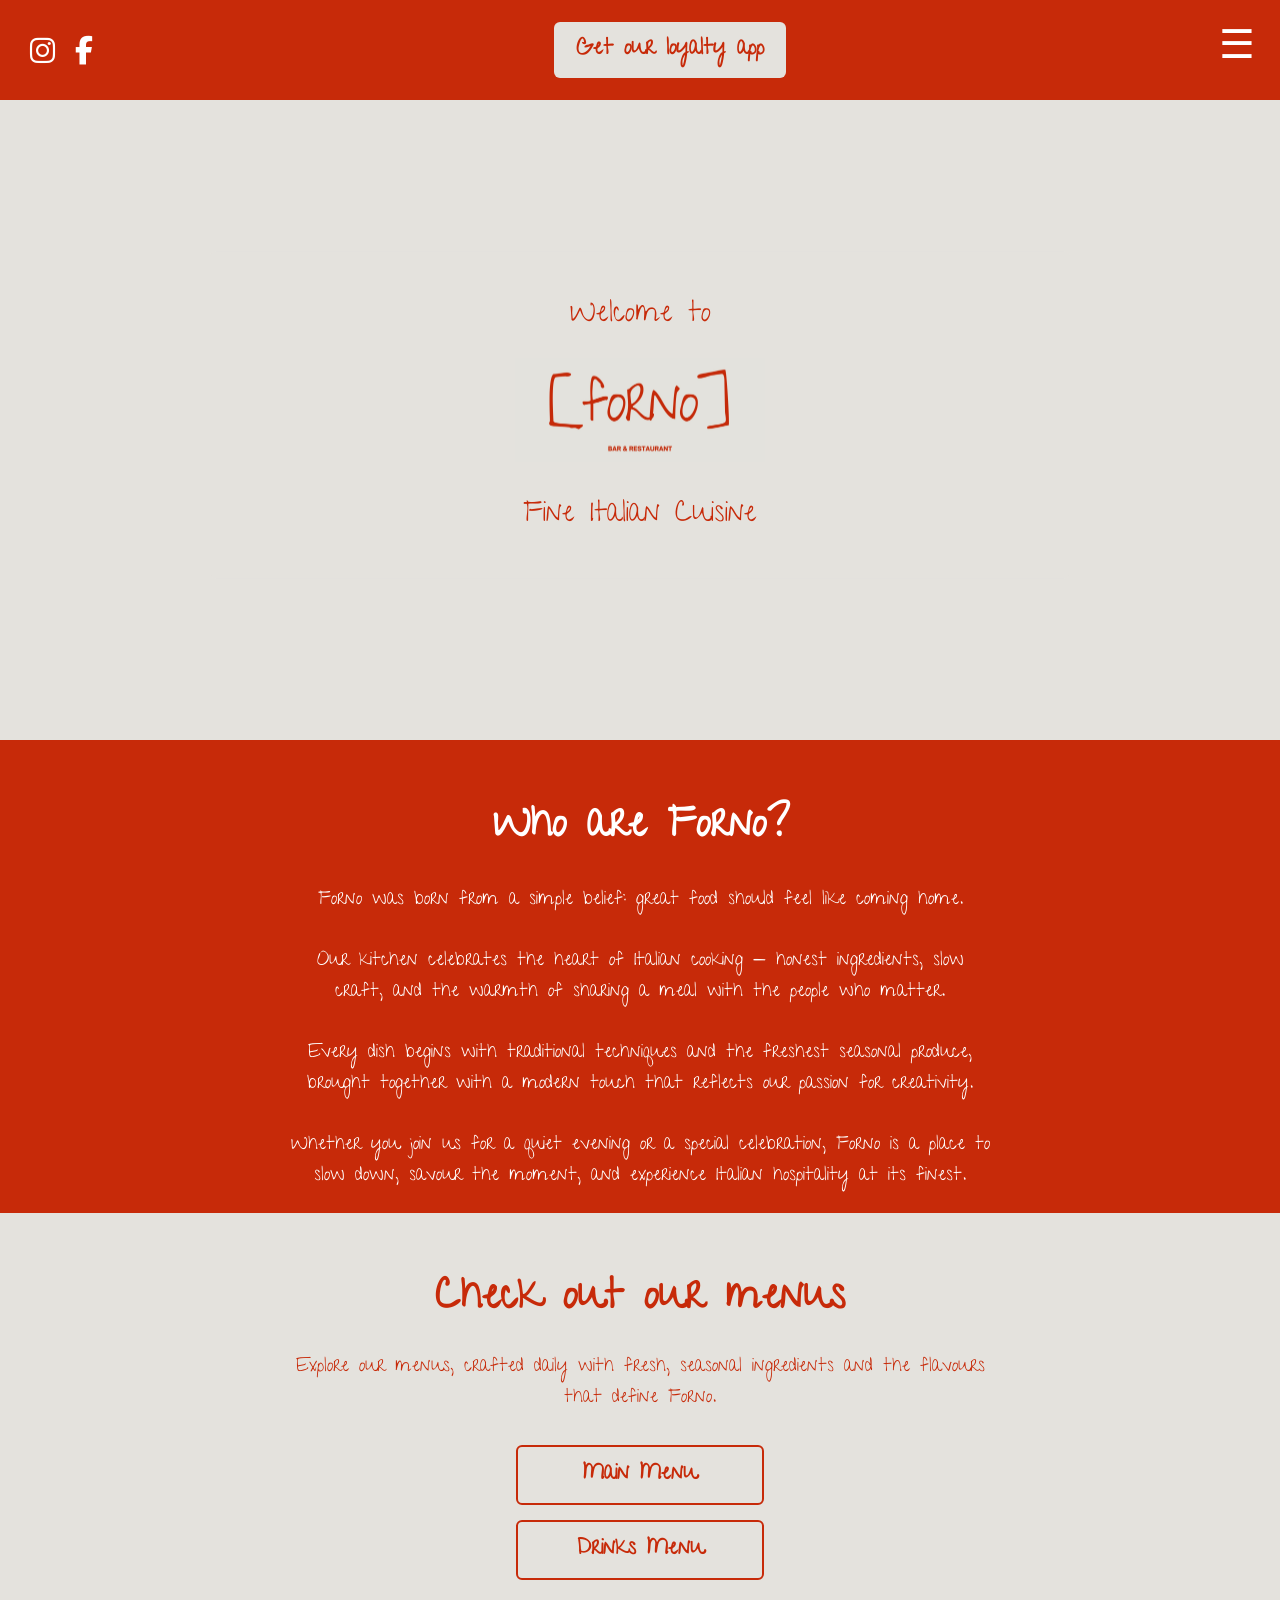
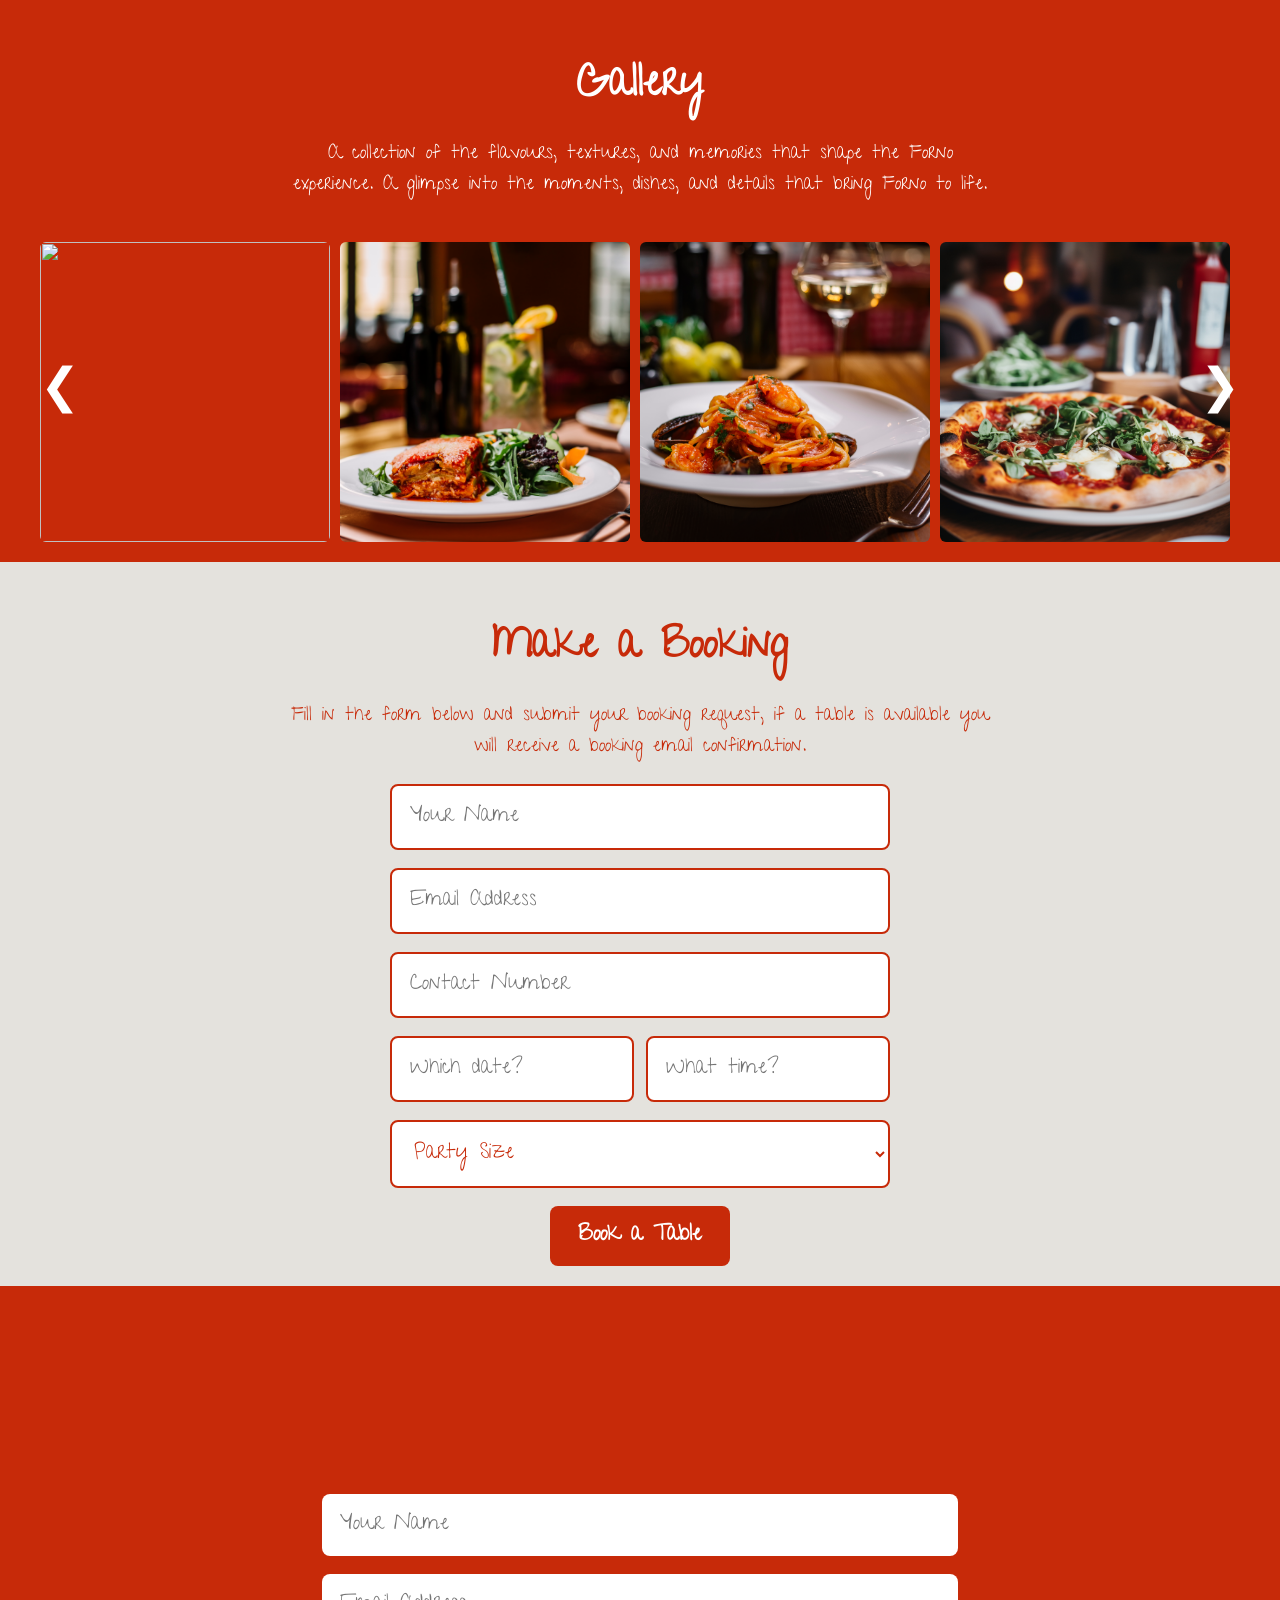
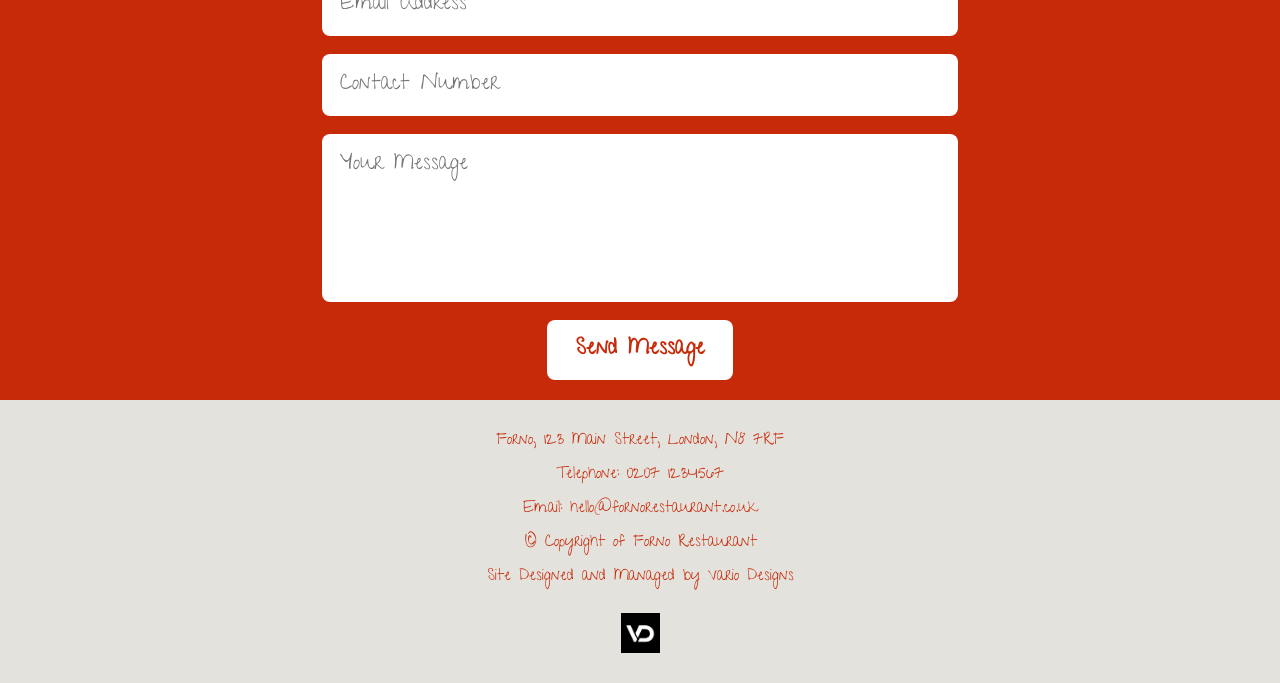
==== homepage.html @ ee43236f "updates" ====
<!DOCTYPE html>
<html lang="en">
<head>
    <meta charset="UTF-8">
    <meta name="viewport" content="width=device-width, initial-scale=1.0">
    <title>FORNO | Home</title>

    <!-- Font -->
    <link href="https://fonts.googleapis.com/css2?family=Give+You+Glory&display=swap" rel="stylesheet">

    <link rel="stylesheet" href="https://cdnjs.cloudflare.com/ajax/libs/font-awesome/6.5.0/css/all.min.css">

    <link rel="stylesheet" href="css/home.css?v=2">

    <!-- FAVICONS -->
<link rel="apple-touch-icon" sizes="180x180" href="images/favicons/apple-touch-icon.png">
<link rel="icon" type="image/png" sizes="32x32" href="images/favicons/favicon-32x32.png">
<link rel="icon" type="image/png" sizes="16x16" href="images/favicons/favicon-16x16.png">

<!-- ANDROID / PWA -->
<link rel="manifest" href="images/favicons/site.webmanifest">

<!-- SAFARI PINNED TAB -->
<link rel="mask-icon" href="images/favicons/safari-pinned-tab.svg" color="#c72a09">

<!-- WINDOWS TILE + THEME -->
<meta name="msapplication-TileColor" content="#c72a09">
<meta name="theme-color" content="#c72a09">

</head>
<body>

    <header class="navbar">

    <!-- LEFT: SOCIAL ICONS -->
    <div class="nav-social">
        <i class="fa-brands fa-instagram"></i>
        <i class="fa-brands fa-facebook-f"></i>
    </div>

    <!-- CENTER: LOYALTY BUTTON -->
    <div class="nav-center">
        <a href="loyalty.html" class="loyalty-btn">Get our loyalty app</a>
    </div>

    <!-- RIGHT: HAMBURGER -->
    <div class="hamburger">☰</div>

</header>


    <!-- Mobile Slide Menu -->
    <div class="mobile-menu">
        <a href="#">Home</a>
        <a href="#about">About Us</a>
        <a href="#menus">Menu</a>
        <a href="#gallery">Gallery</a>
        <a href="#booking">Reservations</a>
        <a href="#contact2">Contact Us</a>
    </div>

    <section class="hero-slideshow">
        <div class="hero-slide" style="background-image: url('images/hero1.jpg');"></div>
        <div class="hero-slide" style="background-image: url('images/hero2.jpg');"></div>
        <div class="hero-slide" style="background-image: url('images/hero3.jpg');"></div>

        <div class="hero-overlay-box">
            <p class="welcome-text">Welcome to</p>
            <img src="images/logo2.jpg" class="hero-logo" alt="FORNO Logo">
            <p class="cuisine-text">Fine Italian Cuisine</p>
        </div>
    </section>

    <section class="about-section" id="about">
    <h2>Who are Forno?</h2>
    <p>
        Forno was born from a simple belief: great food should feel like coming home.<br><br> Our kitchen celebrates the heart of Italian cooking — honest ingredients, slow craft, and the warmth of sharing a meal with the people who matter.<br><br> Every dish begins with traditional techniques and the freshest seasonal produce, brought together with a modern touch that reflects our passion for creativity.<br><br> Whether you join us for a quiet evening or a special celebration, Forno is a place to slow down, savour the moment, and experience Italian hospitality at its finest.
    </p>
</section>

    <section class="menu-section" id="menus">
    <h2>Check out our menus</h2>
    <p>
        Explore our menus, crafted daily with fresh, seasonal ingredients and the flavours that define Forno.
    </p>

    <div class="menu-buttons">
        <a href="#" class="menu-btn">Main Menu</a>
        <a href="#" class="menu-btn">Drinks Menu</a>
    </div>
</section>

    <section class="gallery-section" id="gallery">
    <h2>Gallery</h2>
    <p>
        A collection of the flavours, textures, and memories that shape the Forno experience.
        A glimpse into the moments, dishes, and details that bring Forno to life.
    </p>

    <div class="gallery-wrapper">
        <div class="gallery-arrow left">&#10094;</div>

        <div class="gallery-track">
            <img src="images/gallery1.jpg" alt="">
            <img src="images/gallery2.jpg" alt="">
            <img src="images/gallery3.jpg" alt="">
            <img src="images/gallery4.jpg" alt="">
            <img src="images/gallery5.jpg" alt="">
            <img src="images/gallery6.jpg" alt="">
        </div>

        <div class="gallery-arrow right">&#10095;</div>
    </div>
</section>

    <section class="booking-section" id="booking">
    <h2>Make a Booking</h2>
    <p>
        Fill in the form below and submit your booking request, if a table is available you will receive a booking email confirmation.
    </p>

    <div class="booking-form">
    <input type="text" placeholder="Your Name" required>
    <input type="email" placeholder="Email Address" required>
    <input type="tel" placeholder="Contact Number" required>

    <div class="booking-row">
        <input type="text" placeholder="Which date?">
        <input type="text" placeholder="What time?">

    </div>

    <select required>
        <option value="" disabled selected>Party Size</option>
        <option>1 person</option>
        <option>2 people</option>
        <option>3 people</option>
        <option>4 people</option>
        <option>5 people</option>
        <option>6 people</option>
    </select>

    <button class="booking-btn">Book a Table</button>
</div>

</section>

<section class="contact2-section" id="contact2">
    <h2>Contact Us</h2>
    <p>Need to get in touch with us? Drop us a message using the form below and we will get back to you as soon as possible.</p>

    <form class="contact2-form">
        <input type="text" placeholder="Your Name" required>
        <input type="email" placeholder="Email Address" required>
        <input type="text" placeholder="Contact Number" required>
        <textarea placeholder="Your Message" required></textarea>

        <button type="submit" class="contact2-btn">Send Message</button>
    </form>
</section>

<footer class="forno-footer">
    <p>Forno, 123 Main Street, London, N8 7RF</p>
    <p>Telephone: 0207 1234567</p>
    <p>Email: hello@fornorestaurant.co.uk</p>

    <p>© Copyright of Forno Restaurant</p>

    <p>Site Designed and Managed by Vario Designs</p>

    <a href="https://www.variodesigns.co.uk" target="_blank" rel="noopener">
    <img src="images/variologo.png" alt="Vario Designs Logo" class="vario-footer-logo">
</a>

</footer>


    <script src="js/home.js"></script>

<script>
    const track = document.querySelector('.gallery-track');
    const leftArrow = document.querySelector('.gallery-arrow.left');
    const rightArrow = document.querySelector('.gallery-arrow.right');

    let scrollAmount = 0;

    // Amount to scroll each click (adjust if needed)
    const scrollStep = 300;

    rightArrow.addEventListener('click', () => {
        track.scrollBy({
            left: scrollStep,
            behavior: 'smooth'
        });
    });

    leftArrow.addEventListener('click', () => {
        track.scrollBy({
            left: -scrollStep,
            behavior: 'smooth'
        });
    });
</script>

<script>
document.addEventListener("DOMContentLoaded", () => {

    function handleScroll() {
        const triggerPoint = window.innerHeight * 0.85;

        const menuHeader = document.querySelector(".menu-section h2");
        const menuParagraph = document.querySelector(".menu-section p");

        const contactHeader = document.querySelector(".contact2-section h2");
        const contactParagraph = document.querySelector(".contact2-section p");

        const targets = [
            menuHeader,
            menuParagraph,
            contactHeader,
            contactParagraph
        ];

        targets.forEach((el) => {
            if (el && !el.classList.contains("visible")) {
                const rect = el.getBoundingClientRect();
                if (rect.top < triggerPoint) {
                    el.classList.add("visible");
                }
            }
        });
    }

    handleScroll();
    window.addEventListener("scroll", handleScroll);
});
</script>


</body>
</html>
---- css/home.css ----
/* GLOBAL */
body {
    margin: 0;
    background: #e4e2dd;
    font-family: 'Give You Glory', cursive;
}

html {
    scroll-behavior: smooth;
}

/* ANIMATION KEYFRAMES */
@keyframes slideInLeft {
    0% { opacity: 0; transform: translateX(-60px); }
    100% { opacity: 1; transform: translateX(0); }
}

@keyframes slideInRight {
    0% { opacity: 0; transform: translateX(60px); }
    100% { opacity: 1; transform: translateX(0); }
}

/* NAVBAR */
.navbar {
    width: 100%;
    height: 100px;
    background: #c72a09;
    display: grid;
    grid-template-columns: 1fr auto 1fr;
    align-items: center;
    padding: 0 30px;
    position: fixed;
    top: 0;
    z-index: 3000;
}

/* SOCIAL ICONS (LEFT) */
.nav-social {
    display: flex;
    gap: 20px;
    font-size: 1.8rem;
    color: white;
    justify-self: start;
}

/* CENTER BUTTON */
.nav-center { justify-self: center; }

.loyalty-btn {
    background: #e4e2dd;
    color: #c72a09;
    padding: 10px 22px;
    border-radius: 6px;
    font-size: 1.4rem;
    text-decoration: none;
    font-weight: bold;
}

/* HAMBURGER (RIGHT) */
.hamburger {
    font-size: 2.5rem;
    color: white;
    cursor: pointer;
    display: block;
    position: absolute;
    right: 85px;
    top: 50%;
    transform: translateY(-50%);
    z-index: 9999;
}

/* MOBILE NAV FIXES */
@media (max-width: 1100px) {
    .navbar {
        height: 70px;
        padding: 0 20px;
        grid-template-columns: 1fr auto 1fr;
    }
    .nav-social i { font-size: 1.5rem; }
    .loyalty-btn { font-size: 1.2rem; padding: 8px 18px; }
    .hamburger { right: 65px; font-size: 2.2rem; }
}

/* MOBILE MENU PANEL */
.mobile-menu {
    position: fixed;
    top: 70px;
    right: -260px;
    width: 260px;
    height: calc(100vh - 70px);
    background: #c72a09;
    display: flex;
    flex-direction: column;
    align-items: center;
    padding-top: 40px;
    gap: 25px;
    transition: right 0.4s ease;
    z-index: 4000;
}

.mobile-menu a {
    color: white;
    font-size: 2rem;
    text-decoration: none;
}

/* HERO SLIDESHOW */
.hero-slideshow {
    width: 100%;
    height: 650px;
    position: relative;
    overflow: hidden;
    margin-top: 90px;
    z-index: 0;
}

.hero-slide {
    position: absolute;
    top: 0;
    left: 0;
    width: 100%;
    height: 100%;
    background-size: cover;
    background-position: center;
    opacity: 0;
    transition: opacity 1s ease-in-out;
}

.hero-slide.active { opacity: 1; }

/* OVERLAY BOX */
.hero-overlay-box {
    position: absolute;
    top: 50%;
    left: 50%;
    transform: translate(-50%, -50%);
    background: #e4e2dd;
    padding: 30px 80px;
    text-align: center;
    border-radius: 6px;
    width: 700px;
    height: auto;
    z-index: 1;
}

/* MOBILE OVERLAY FIXES */
@media (max-width: 1100px) {
    .hero-overlay-box {
        width: 70%;
        max-width: 330px;
        padding: 18px 22px;
        top: 38%;
        transform: translate(-50%, -38%);
    }
    .hero-slideshow { height: 600px; margin-top: 70px; }
    .welcome-text, .cuisine-text { font-size: 1.2rem; }
    .hero-logo { width: 150px; }
}

/* TEXT STYLING */
.welcome-text,
.cuisine-text {
    font-family: 'Give You Glory', cursive;
    color: #c72a09;
    font-size: 1.8rem;
    margin: 10px 0;
}

/* LOGO INSIDE BOX */
.hero-logo {
    width: 250px;
    margin: 10px 0;
}

/* ABOUT SECTION */
.about-section {
    background: #c72a09;
    color: white;
    text-align: center;
    padding: 20px 20px;
}

.about-section h2 {
    font-size: 2.6rem;
    margin-bottom: 25px;
    font-family: 'Give You Glory', cursive;
}

.about-section p {
    max-width: 700px;
    margin: 0 auto;
    font-size: 1.2rem;
    line-height: 1.6;
    font-family: 'Give You Glory', cursive;
}

/* MENU SECTION */
.menu-section {
    background: #e4e2dd;
    color: #c72a09;
    text-align: center;
    padding: 20px 20px;
}

.menu-section h2 {
    font-size: 2.6rem;
    margin-bottom: 20px;
    font-family: 'Give You Glory', cursive;
    opacity: 0;
    transform: translateX(60px);
}

.menu-section p {
    max-width: 700px;
    margin: 0 auto 30px auto;
    font-size: 1.2rem;
    line-height: 1.6;
    font-family: 'Give You Glory', cursive;
    opacity: 0;
    transform: translateX(-60px);
}

/* MENU ANIMATION */
.menu-section h2.visible {
    animation: slideInRight 0.9s ease forwards;
}

.menu-section p.visible {
    animation: slideInLeft 0.9s ease forwards;
    animation-delay: 0.2s;
}

/* BUTTONS */
.menu-buttons {
    display: flex;
    flex-direction: column;
    gap: 15px;
    align-items: center;
}

.menu-btn {
    background: #e4e2dd;
    color: #c72a09;
    padding: 10px 22px;
    border-radius: 6px;
    font-size: 1.4rem;
    text-decoration: none;
    font-weight: bold;
    border: 2px solid #c72a09;
    width: 200px;
    text-align: center;
}

/* GALLERY SECTION */
.gallery-section {
    background: #c72a09;
    color: white;
    text-align: center;
    padding: 20px 20px;
}

.gallery-section h2 {
    font-size: 2.6rem;
    margin-bottom: 20px;
    font-family: 'Give You Glory', cursive;
}

.gallery-section p {
    max-width: 700px;
    margin: 0 auto 40px auto;
    font-size: 1.2rem;
    line-height: 1.6;
    font-family: 'Give You Glory', cursive;
}

/* GALLERY SLIDER */
.gallery-wrapper {
    position: relative;
    width: 100%;
    max-width: 1200px;
    margin: 0 auto;
    overflow: hidden;
}

.gallery-track {
    display: grid;
    grid-auto-flow: column;
    grid-auto-columns: calc(25% - 10px);
    gap: 10px;
    overflow-x: auto;
    scroll-behavior: smooth;
    scrollbar-width: none;
}

.gallery-track::-webkit-scrollbar { display: none; }

.gallery-track img {
    width: 100%;
    height: 300px;
    object-fit: cover;
    border-radius: 6px;
}

/* ARROWS */
.gallery-arrow {
    position: absolute;
    top: 50%;
    transform: translateY(-50%);
    font-size: 3rem;
    color: white;
    cursor: pointer;
    padding: 10px;
    user-select: none;
    z-index: 10;
}

.gallery-arrow.left { left: -10px; }
.gallery-arrow.right { right: -10px; }

/* MOBILE VERSION */
@media (max-width: 900px) {
    .gallery-track { grid-auto-columns: calc(50% - 10px); }
    .gallery-track img { height: 150px; }
    .gallery-arrow { font-size: 2.4rem; }
}

/* BOOKING SECTION */
.booking-section {
    background: #e4e2dd;
    color: #c72a09;
    text-align: center;
    padding: 20px 20px;
}

.booking-section h2 {
    font-size: 2.6rem;
    margin-bottom: 20px;
    font-family: 'Give You Glory', cursive;
}

.booking-section p {
    max-width: 700px;
    margin: 0 auto 20px auto;
    font-size: 1.2rem;
    line-height: 1.6;
    font-family: 'Give You Glory', cursive;
}

.booking-widget-placeholder {
    width: 100%;
    max-width: 600px;
    margin: 20px auto;
    padding: 40px 20px;
    border: 2px dotted #c72a09;
    border-radius: 10px;
    font-family: 'Give You Glory', cursive;
    font-size: 1.4rem;
    opacity: 0.8;
}

/* BOOKING MOBILE FIX */
@media (max-width: 480px) {
    .booking-widget-placeholder {
        width: 90%;
        padding: 30px 15px;
    }
}

/* PREMIUM BOOKING FORM */
.booking-form {
    display: flex;
    flex-direction: column;
    gap: 18px;
    width: 100%;
    max-width: 500px;
    margin: 0 auto;
    align-items: center;
}

.booking-form input,
.booking-form select {
    width: 100%;
    padding: 14px 18px;
    border-radius: 8px;
    border: 2px solid #c72a09;
    background: #ffffff;
    font-family: 'Give You Glory', cursive;
    font-size: 1.3rem;
    outline: none;
    color: #c72a09;
    box-sizing: border-box; /* IMPORTANT: ensures perfect alignment */
}

/* DATE + TIME ROW */
.booking-row {
    display: flex;
    gap: 12px;
    width: 100%;
}

.booking-row input {
    flex: 1;
    width: 100%; /* ensures identical width to other inputs */
    box-sizing: border-box;
}

/* MOBILE FIXES */
@media (max-width: 480px) {

    .booking-row {
        flex-direction: column;
        gap: 18px;
        width: 100%;
    }

    .booking-form {
        max-width: 90%;
    }
}

/* BUTTON */
.booking-btn {
    background: #c72a09;
    color: #ffffff;
    font-family: 'Give You Glory', cursive;
    font-size: 1.4rem;
    font-weight: bold;
    padding: 12px 28px;
    border-radius: 8px;
    border: none;
    cursor: pointer;
    transition: 0.3s ease;
}

.booking-btn:hover {
    background: #a62206;
    transform: translateY(-2px);
}

/* MOBILE FIX */
@media (max-width: 480px) {
    .booking-form {
        max-width: 90%;
    }

    .booking-row {
        flex-direction: column;
    }
}


/* CONTACT SECTION */
.contact2-section {
    background: #c72a09;
    color: white;
    text-align: center;
    padding: 20px 20px;
}

.contact2-section h2 {
    font-size: 2.6rem;
    margin-bottom: 20px;
    font-family: 'Give You Glory', cursive;
    opacity: 0;
    transform: translateX(60px);
}

.contact2-section p {
    max-width: 700px;
    margin: 0 auto 30px auto;
    font-size: 1.2rem;
    line-height: 1.0;
    font-family: 'Give You Glory', cursive;
    opacity: 0;
    transform: translateX(-60px);
}

/* CONTACT ANIMATION */
.contact2-section h2.visible {
    animation: slideInRight 0.9s ease forwards;
}

.contact2-section p.visible {
    animation: slideInLeft 0.9s ease forwards;
    animation-delay: 0.2s;
}

/* CONTACT FORM */
.contact2-form {
    display: flex;
    flex-direction: column;
    gap: 18px;
    width: 100%;
    max-width: 600px;
    margin: 0 auto;
    align-items: center;
}

.contact2-form input,
.contact2-form textarea {
    width: 100%;
    padding: 14px 18px;
    border-radius: 8px;
    border: none;
    font-family: 'Give You Glory', cursive;
    font-size: 1.3rem;
    outline: none;
}

.contact2-form textarea {
    height: 140px;
    resize: none;
}

/* CONTACT MOBILE FIX */
@media (max-width: 480px) {
    .contact2-form {
        max-width: 90%;
    }
    .contact2-form input,
    .contact2-form textarea {
        width: 95%;
    }
}

/* SEND MESSAGE BUTTON */
.contact2-btn {
    background: #ffffff;
    color: #c72a09;
    font-family: 'Give You Glory', cursive;
    font-size: 1.4rem;
    font-weight: bold;
    padding: 12px 28px;
    border-radius: 8px;
    text-decoration: none;
    display: inline-block;
    transition: 0.3s ease;
    border: none;
    cursor: pointer;
    text-align: center;
}

.contact2-btn:hover {
    background: #f5f5f5;
    transform: translateY(-2px);
}

/* FOOTER SECTION */
.forno-footer {
    background: #e4e2dd;
    color: #c72a09;
    text-align: center;
    padding: 20px 20px;
    font-family: 'Give You Glory', cursive;
}

.forno-footer p {
    margin: 8px 0;
    font-size: 1.0rem;
}

.vario-footer-logo {
    height: 40px;
    width: auto;
    margin-top: 15px;
}
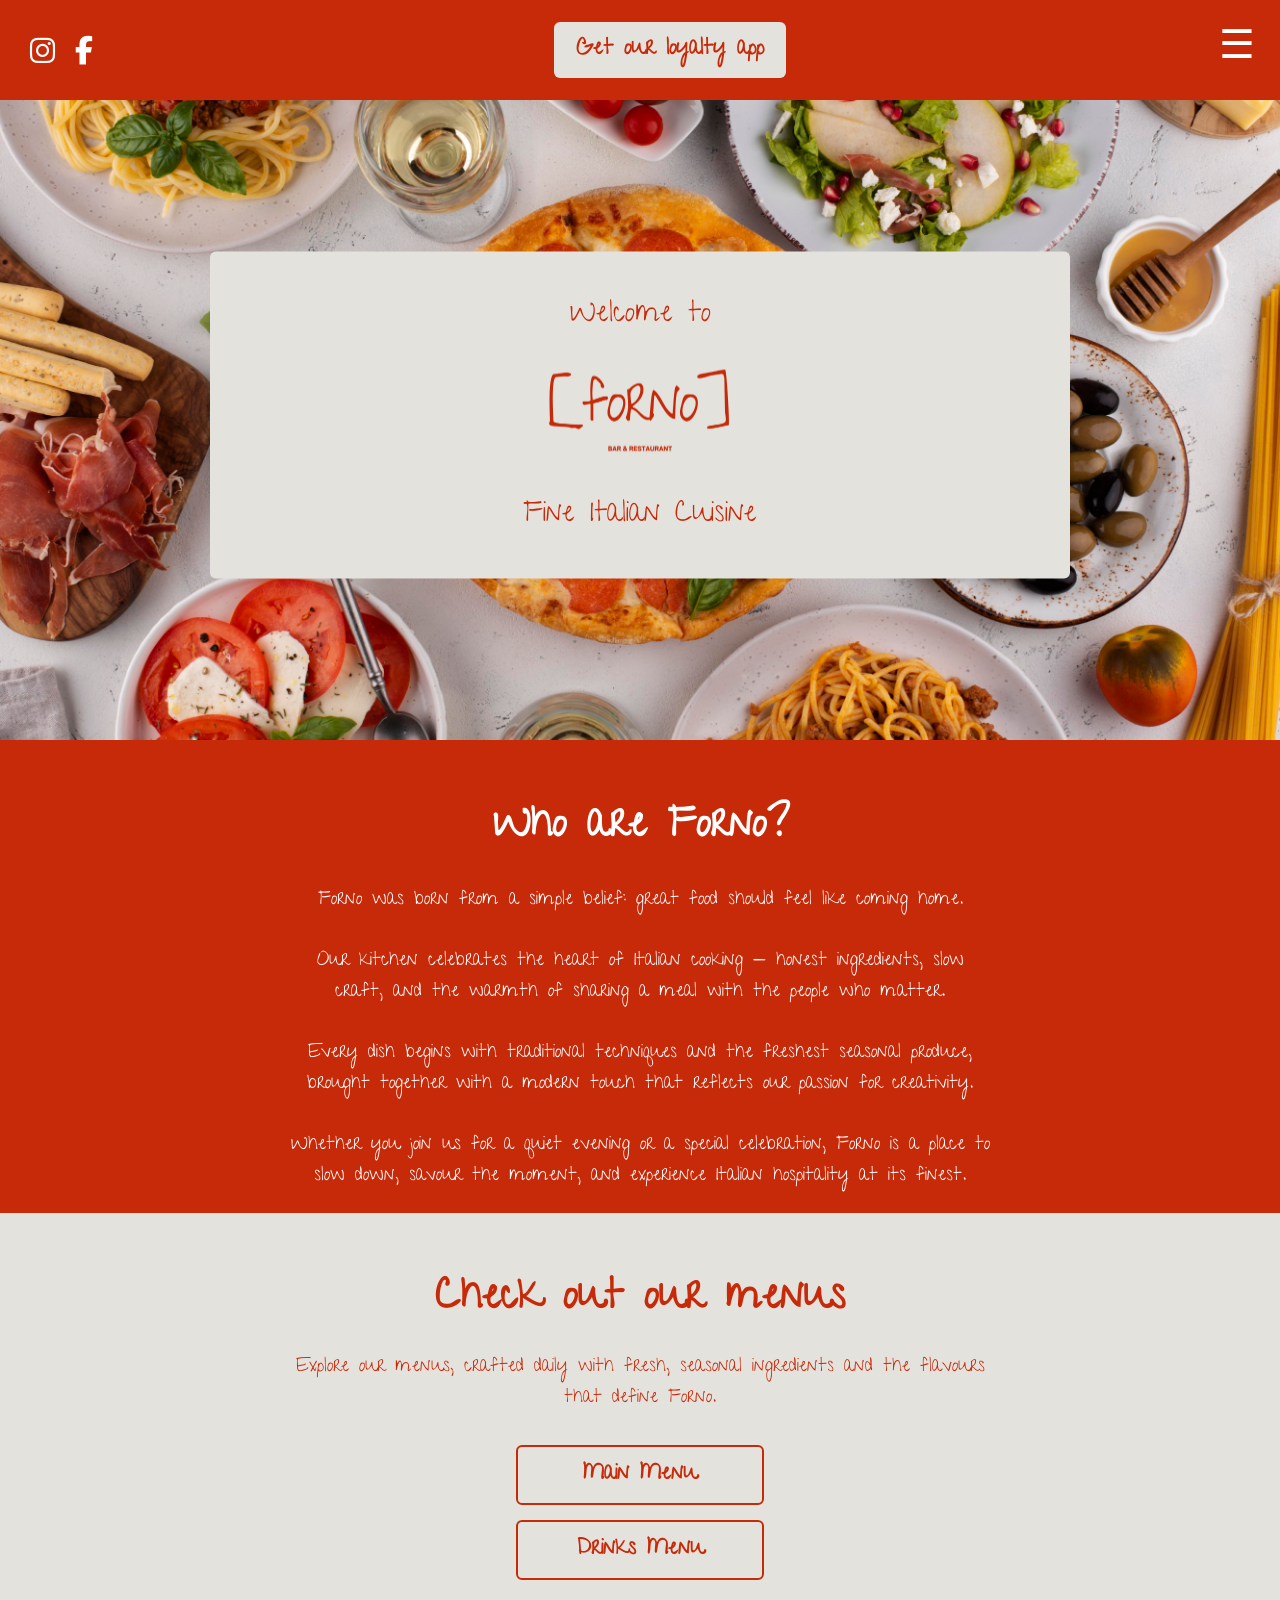
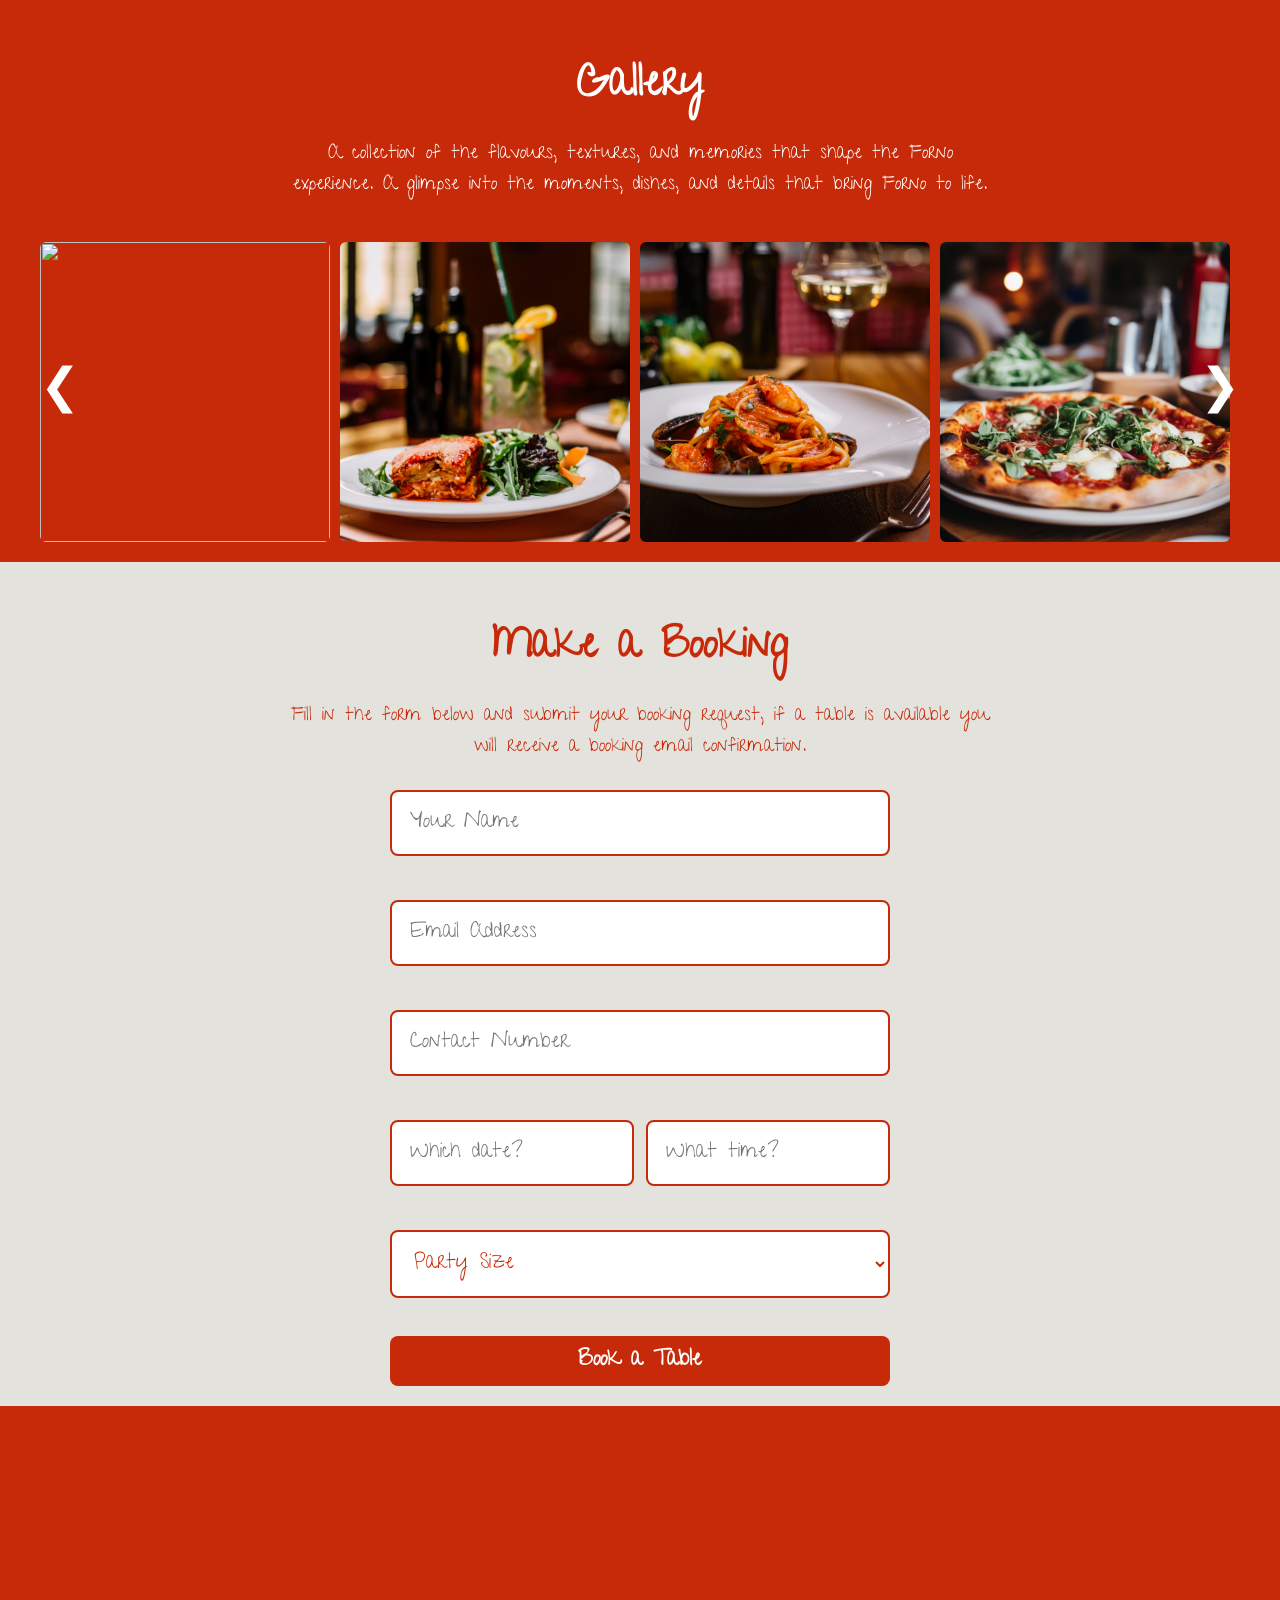
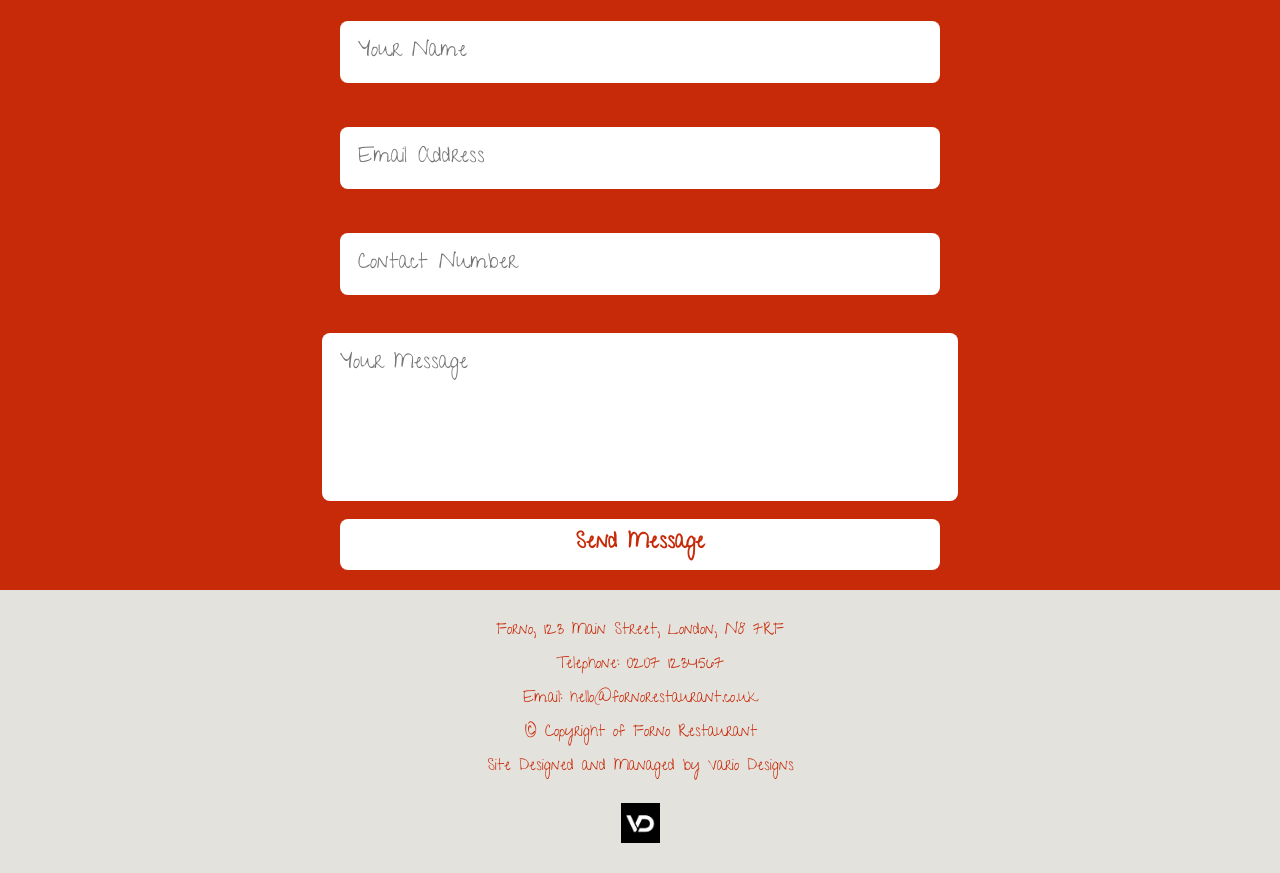
==== commit 2fb0c040: "updates" ====
--- a/homepage.html
+++ b/homepage.html
@@ -40,7 +40,7 @@
 
     <!-- CENTER: LOYALTY BUTTON -->
     <div class="nav-center">
-        <a href="loyalty.html" class="loyalty-btn">Get our loyalty app</a>
+        <a href="https://www.variodesigns.co.uk/loyalty/forno/register.php" class="loyalty-btn">Get our loyalty app</a>
     </div>
 
     <!-- RIGHT: HAMBURGER -->
--- a/css/home.css
+++ b/css/home.css
@@ -565,4 +565,64 @@
     margin-top: 15px;
 }
 
-
+/* FORM CONTAINER */
+.container,
+.page-content {
+    max-width: 420px;
+    margin: 40px auto;
+    background: #ffffff;
+    padding: 22px;
+    border-radius: 12px;
+    box-shadow: 0 4px 12px rgba(0,0,0,0.08);
+    box-sizing: border-box;
+}
+
+/* INPUTS */
+input, select {
+    width: 100%;
+    padding: 12px;
+    margin-top: 6px;
+    margin-bottom: 20px;
+    border: 1px solid #d4cfc9;
+    border-radius: 8px;
+    font-size: 16px;
+    box-sizing: border-box;
+}
+
+/* FORM LAYOUT */
+.register-form {
+    display: flex;
+    flex-direction: column;
+    gap: 16px;
+}
+
+/* BUTTONS — BOTH IDENTICAL */
+button,
+.secondary-button {
+    display: block;
+    width: 100%;
+    padding: 14px;
+    background: #c72a09;
+    color: #fff;
+    border: none;
+    border-radius: 8px;
+    font-size: 1rem;
+    text-align: center;
+    cursor: pointer;
+    text-decoration: none;
+    box-sizing: border-box;
+    margin: 0;              /* ensures perfect alignment */
+    line-height: 1.2;       /* fixes height mismatch */
+}
+
+button,
+.secondary-button {
+    font-family: inherit;   /* NEW — forces both to use the same font */
+}
+
+
+/* HOVER STATE */
+button:hover,
+.secondary-button:hover {
+    background: #a02007;
+}
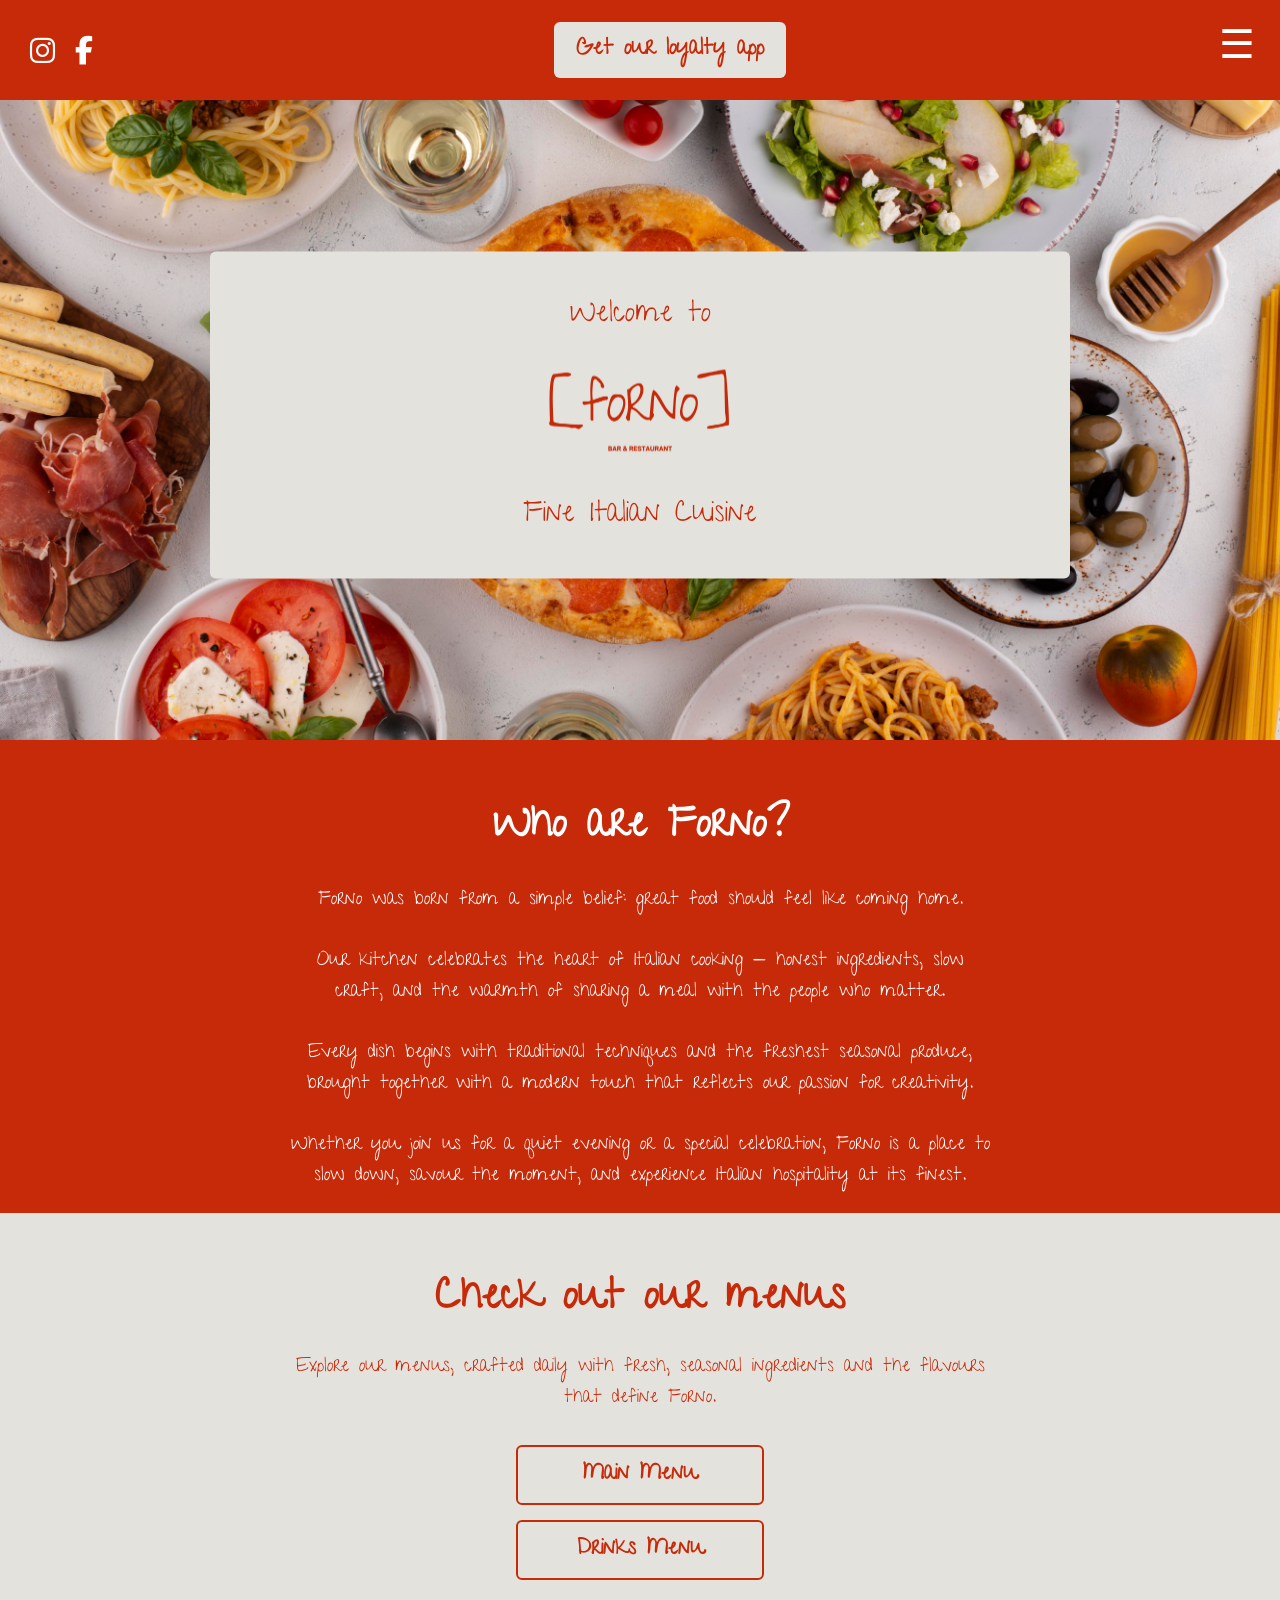
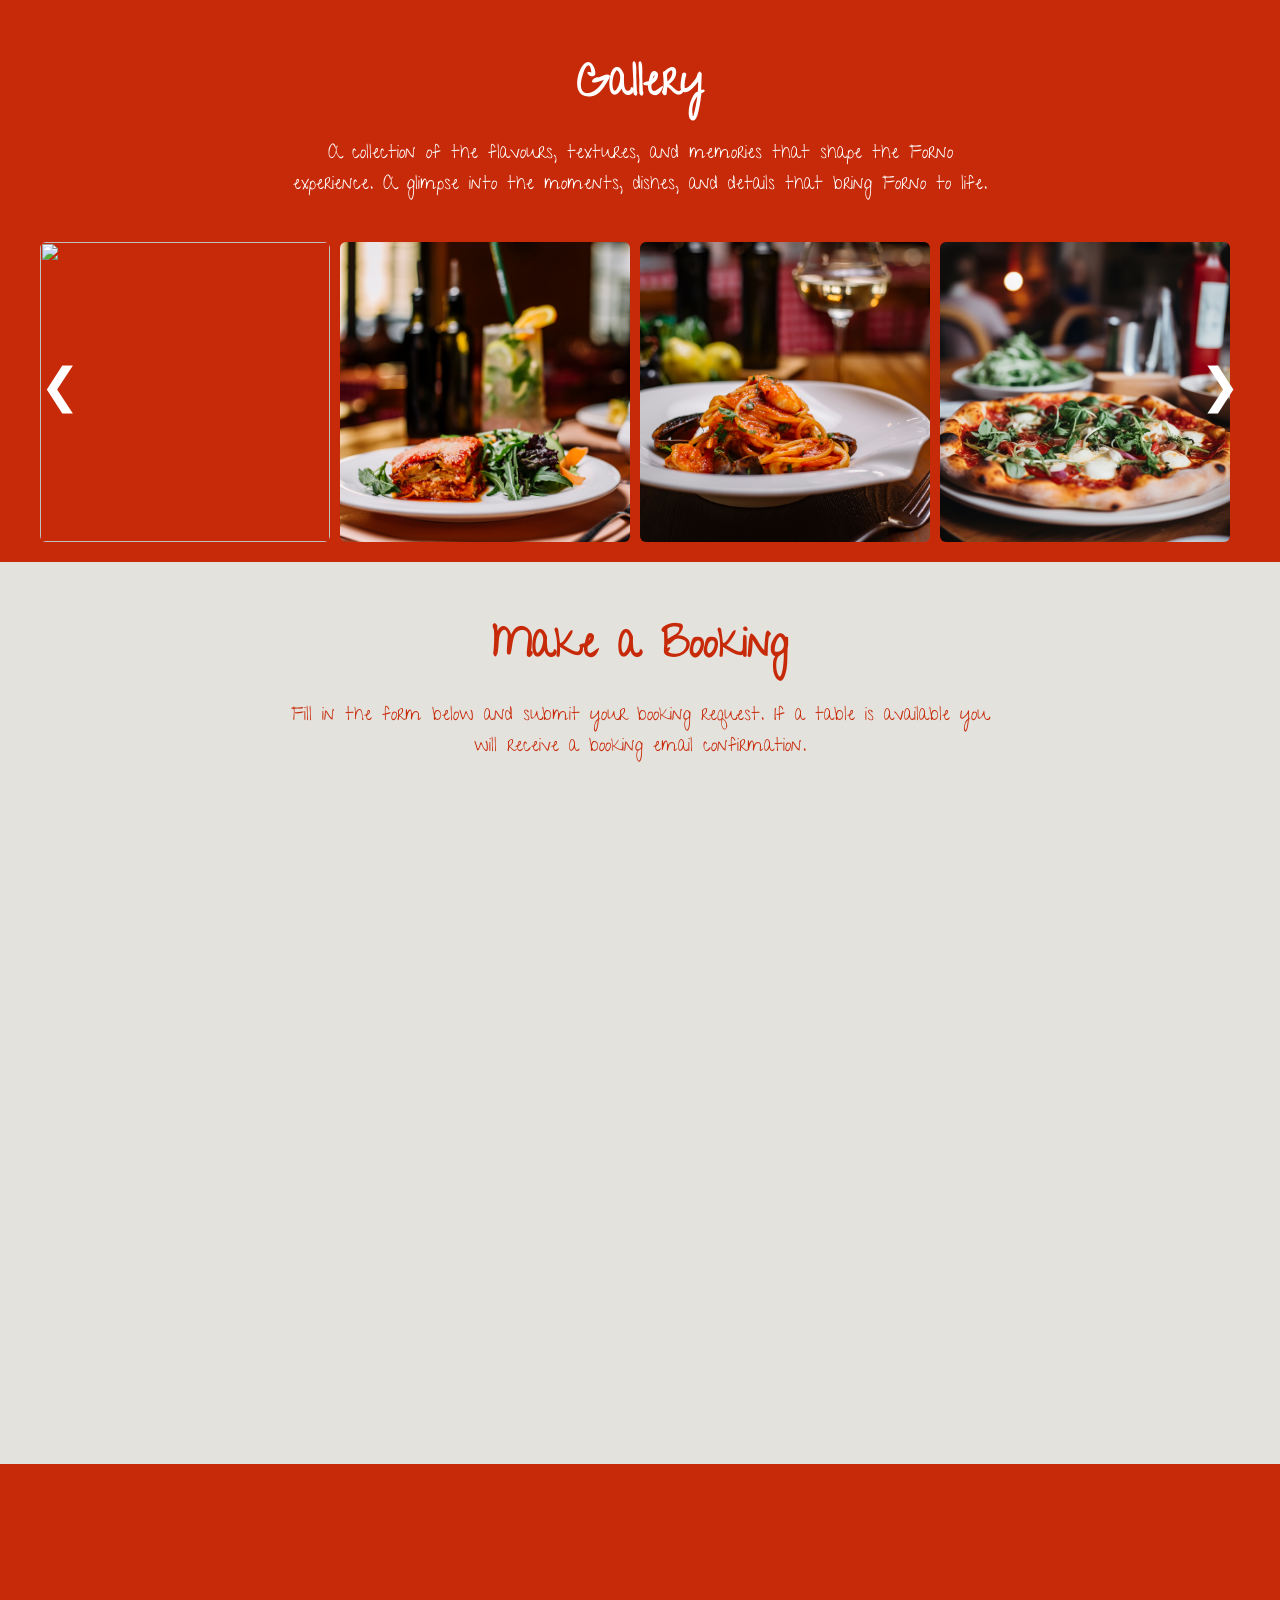
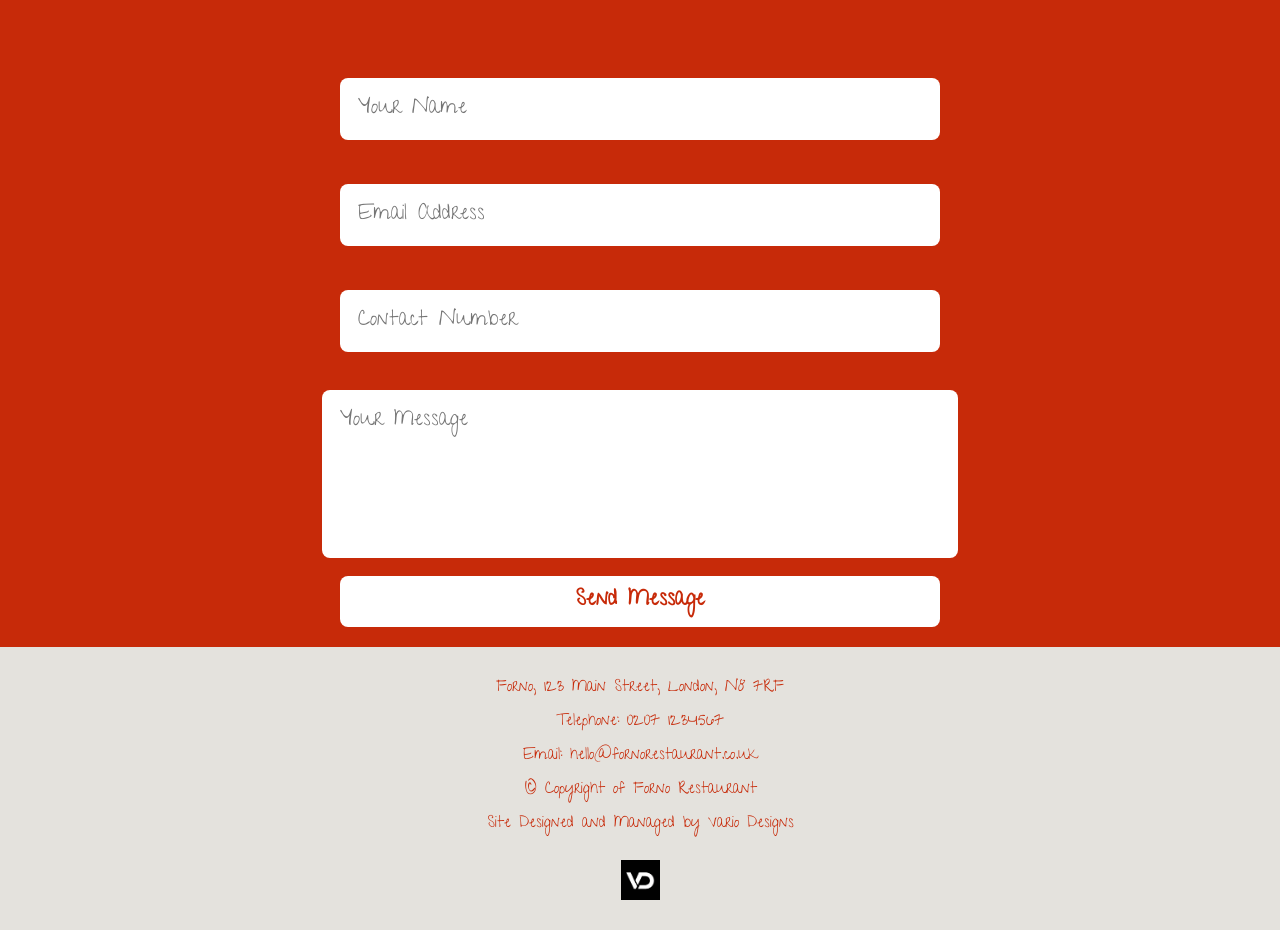
==== commit 1895125e: "Update homepage.html" ====
--- a/homepage.html
+++ b/homepage.html
@@ -40,7 +40,13 @@
 
     <!-- CENTER: LOYALTY BUTTON -->
     <div class="nav-center">
-        <a href="https://www.variodesigns.co.uk/loyalty/forno/register.php" class="loyalty-btn">Get our loyalty app</a>
+        <a href="https://www.variodesigns.co.uk/loyalty/forno/register.php" 
+   class="loyalty-btn" 
+   target="_blank" 
+   rel="noopener">
+   Get our loyalty app
+</a>
+
     </div>
 
     <!-- RIGHT: HAMBURGER -->
@@ -116,34 +122,18 @@
     <section class="booking-section" id="booking">
     <h2>Make a Booking</h2>
     <p>
-        Fill in the form below and submit your booking request, if a table is available you will receive a booking email confirmation.
-    </p>
-
-    <div class="booking-form">
-    <input type="text" placeholder="Your Name" required>
-    <input type="email" placeholder="Email Address" required>
-    <input type="tel" placeholder="Contact Number" required>
-
-    <div class="booking-row">
-        <input type="text" placeholder="Which date?">
-        <input type="text" placeholder="What time?">
-
-    </div>
-
-    <select required>
-        <option value="" disabled selected>Party Size</option>
-        <option>1 person</option>
-        <option>2 people</option>
-        <option>3 people</option>
-        <option>4 people</option>
-        <option>5 people</option>
-        <option>6 people</option>
-    </select>
-
-    <button class="booking-btn">Book a Table</button>
-</div>
-
-</section>
+        Fill in the form below and submit your booking request. If a table is available you will receive a booking email confirmation.
+    </p>
+
+    <div class="booking-widget-container">
+        <iframe 
+            src="https://www.variodesigns.co.uk/reservations/forno/widget.php"
+            style="width:100%; max-width:500px; height:650px; border:0; border-radius:12px; overflow:hidden;"
+            loading="lazy">
+        </iframe>
+    </div>
+</section>
+
 
 <section class="contact2-section" id="contact2">
     <h2>Contact Us</h2>
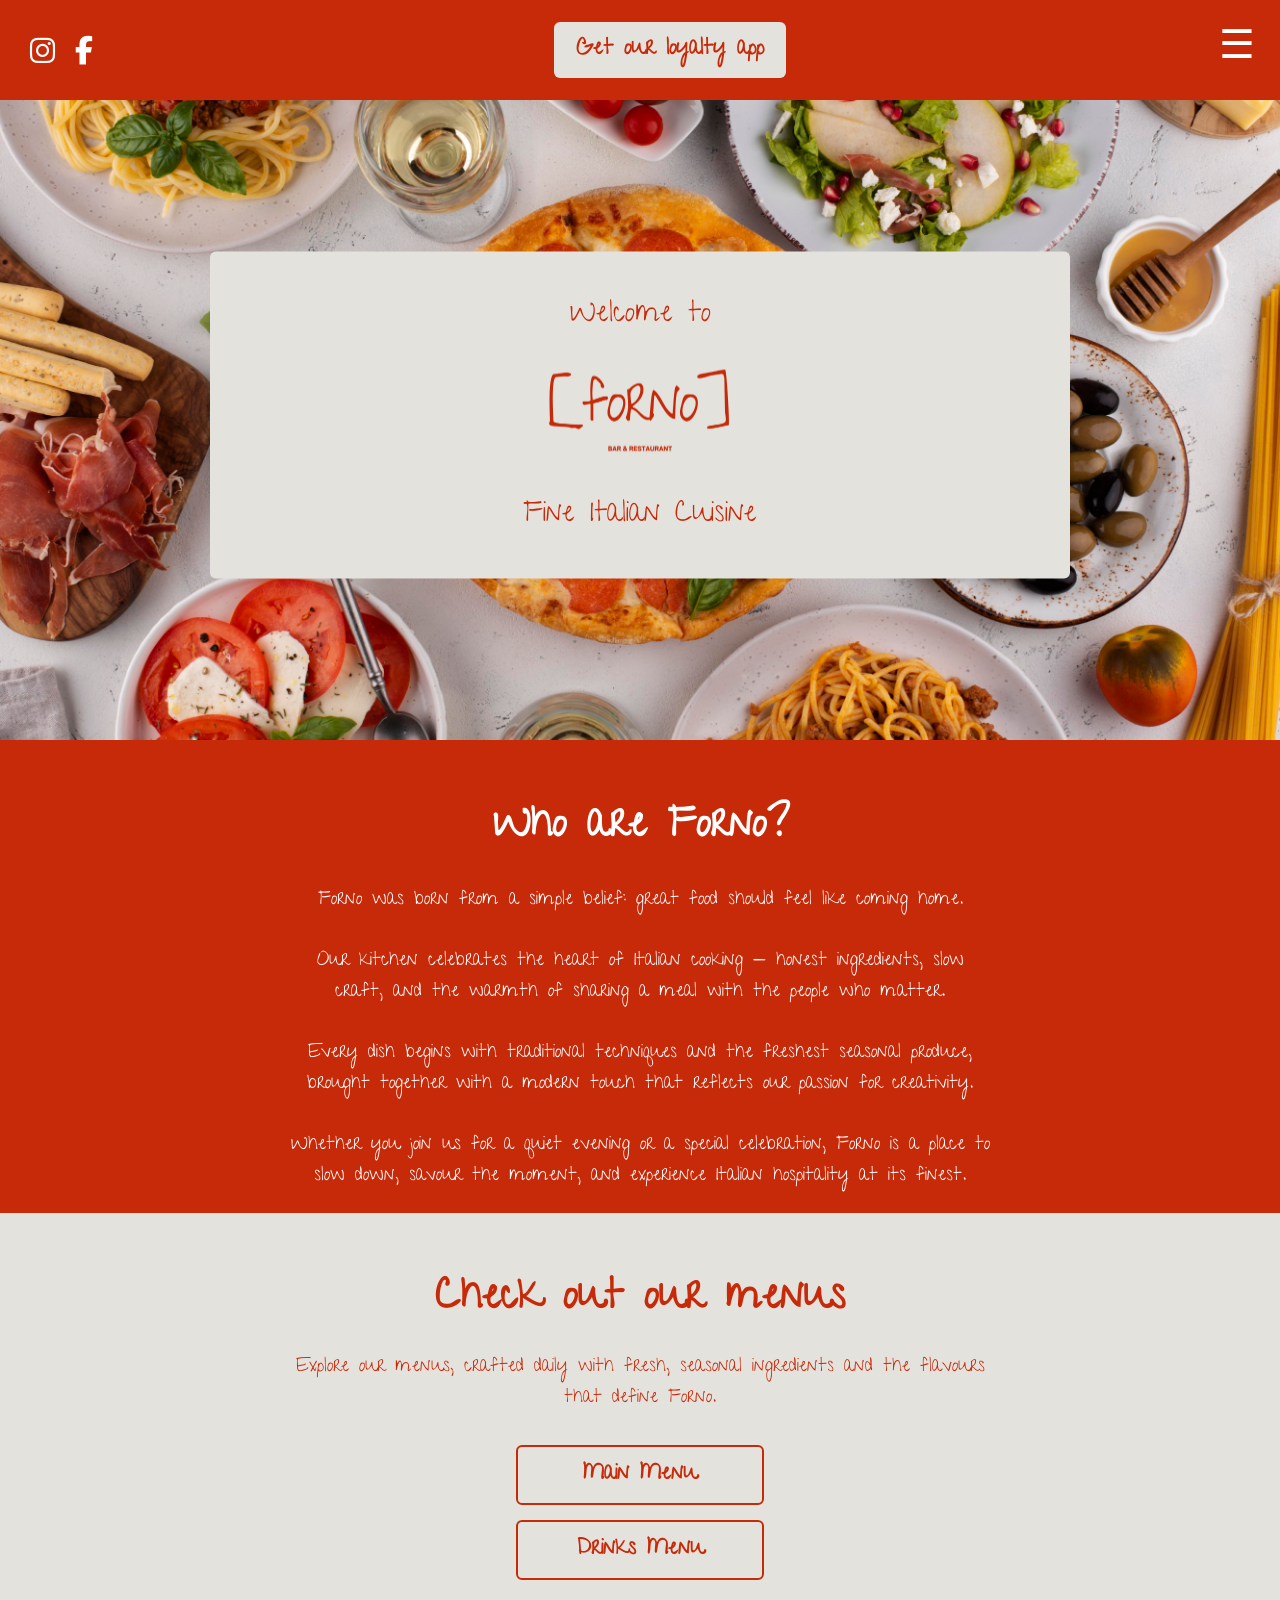
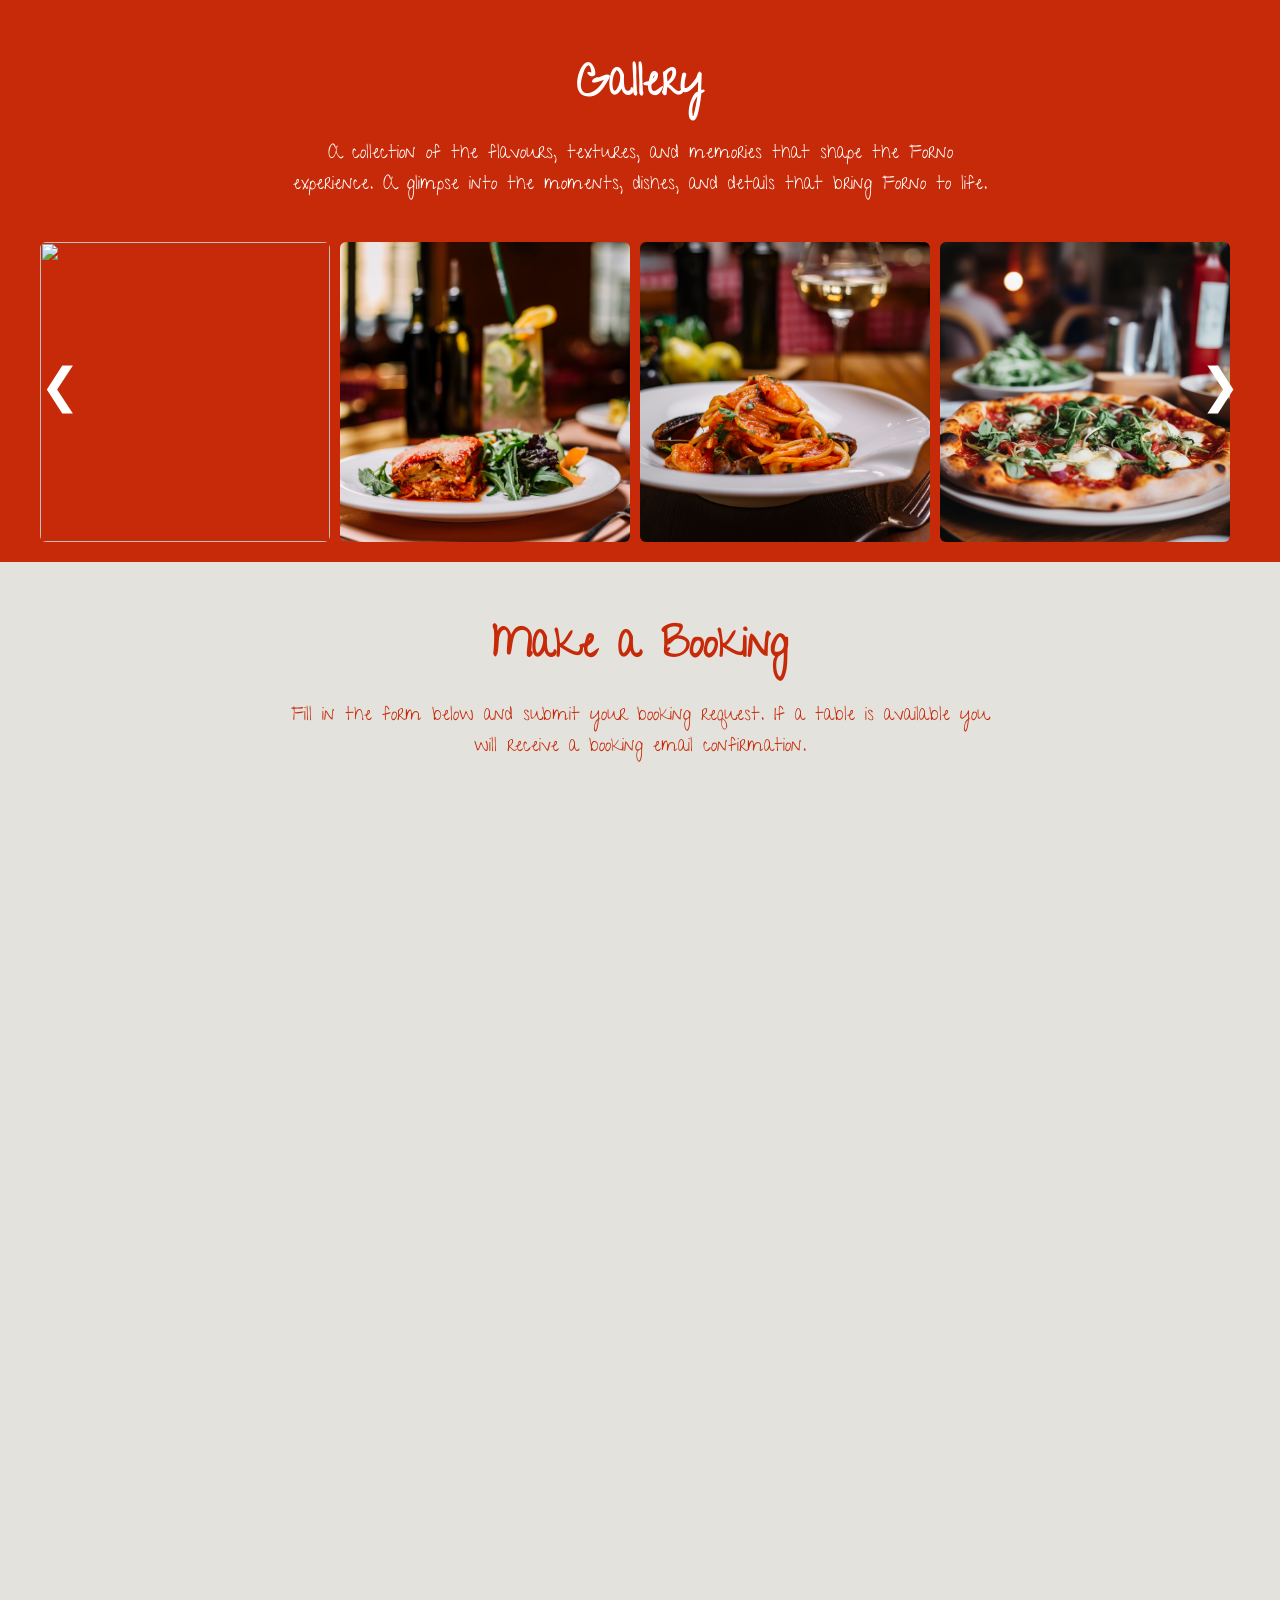
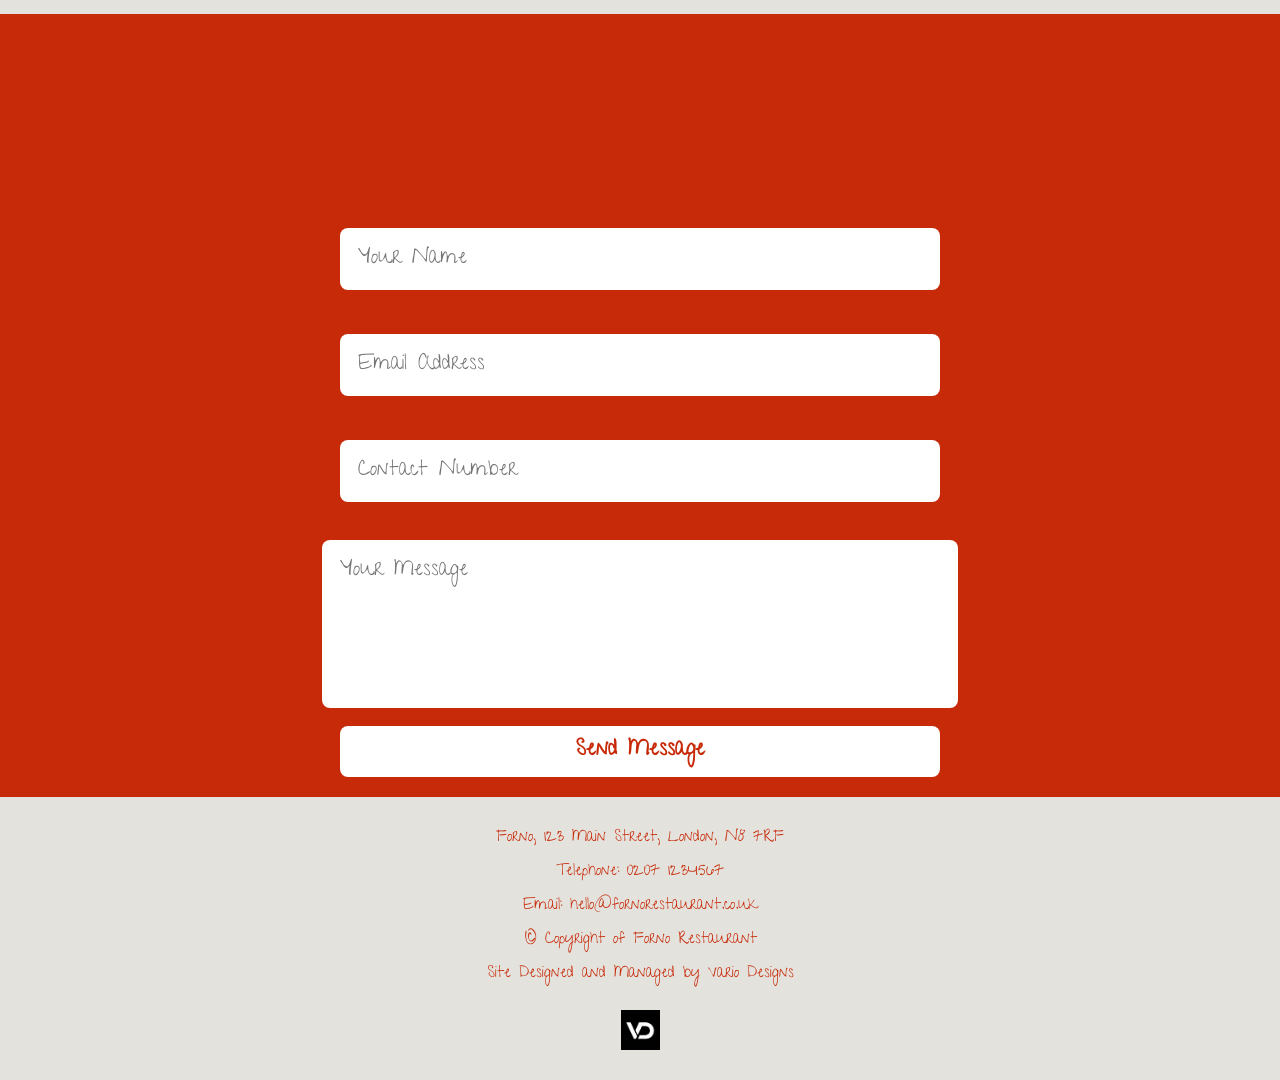
==== commit 341b4c86: "Update homepage.html" ====
--- a/homepage.html
+++ b/homepage.html
@@ -128,7 +128,7 @@
     <div class="booking-widget-container">
         <iframe 
             src="https://www.variodesigns.co.uk/reservations/forno/widget.php"
-            style="width:100%; max-width:500px; height:650px; border:0; border-radius:12px; overflow:hidden;"
+            style="width:100%; max-width:650px; height:800px; border:0; border-radius:12px; overflow:hidden;"
             loading="lazy">
         </iframe>
     </div>
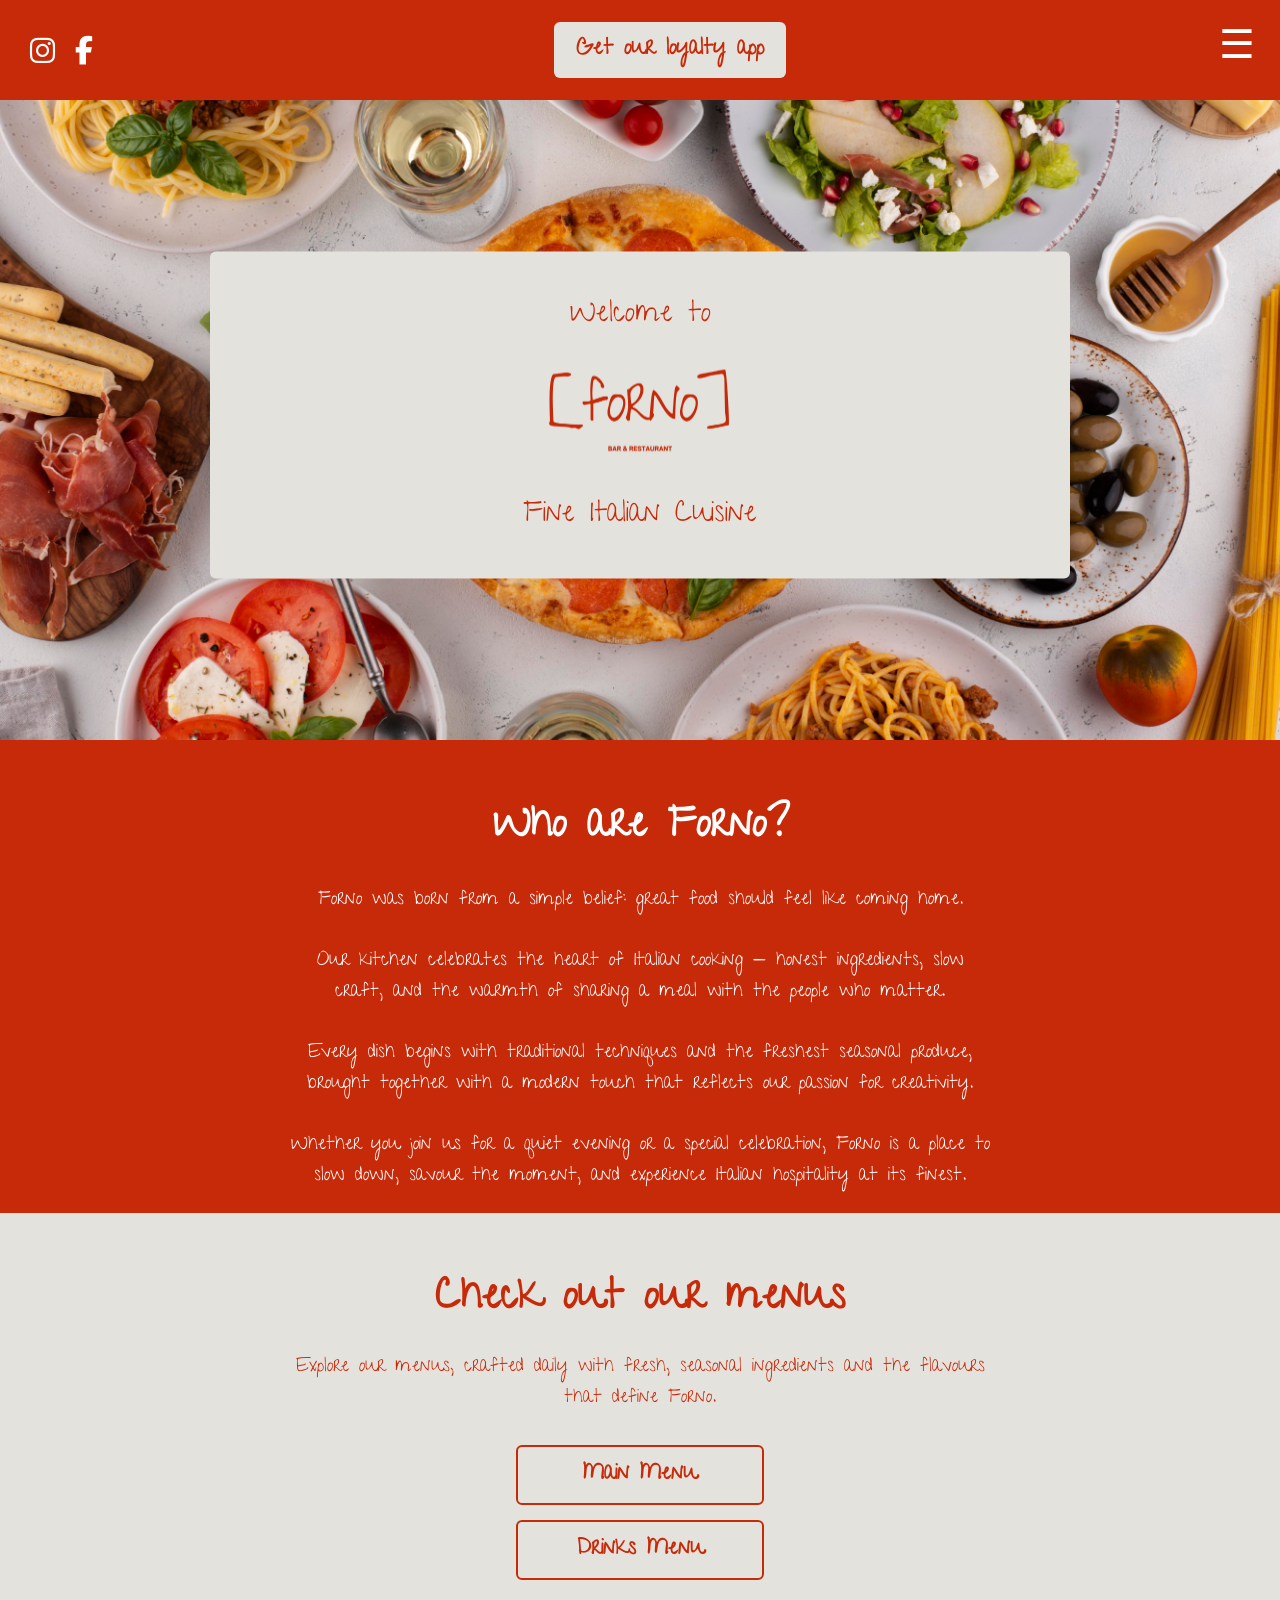
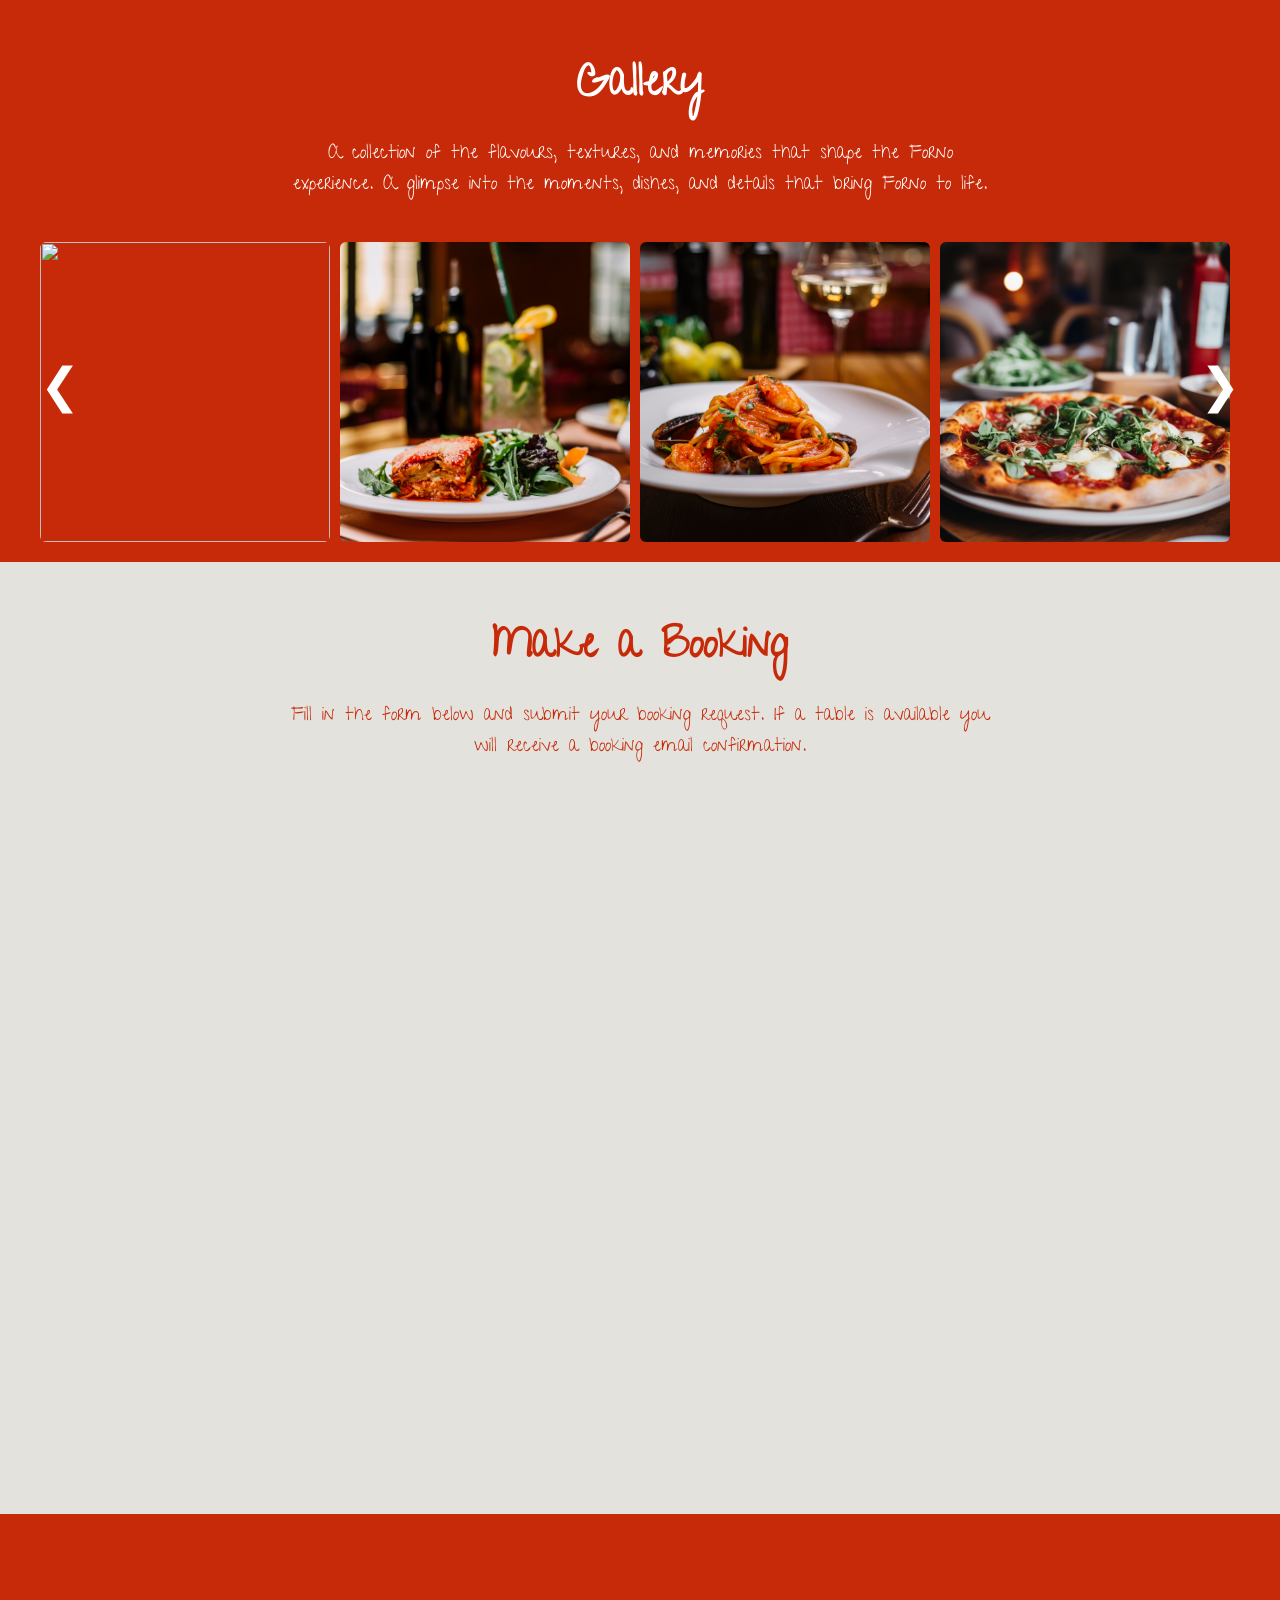
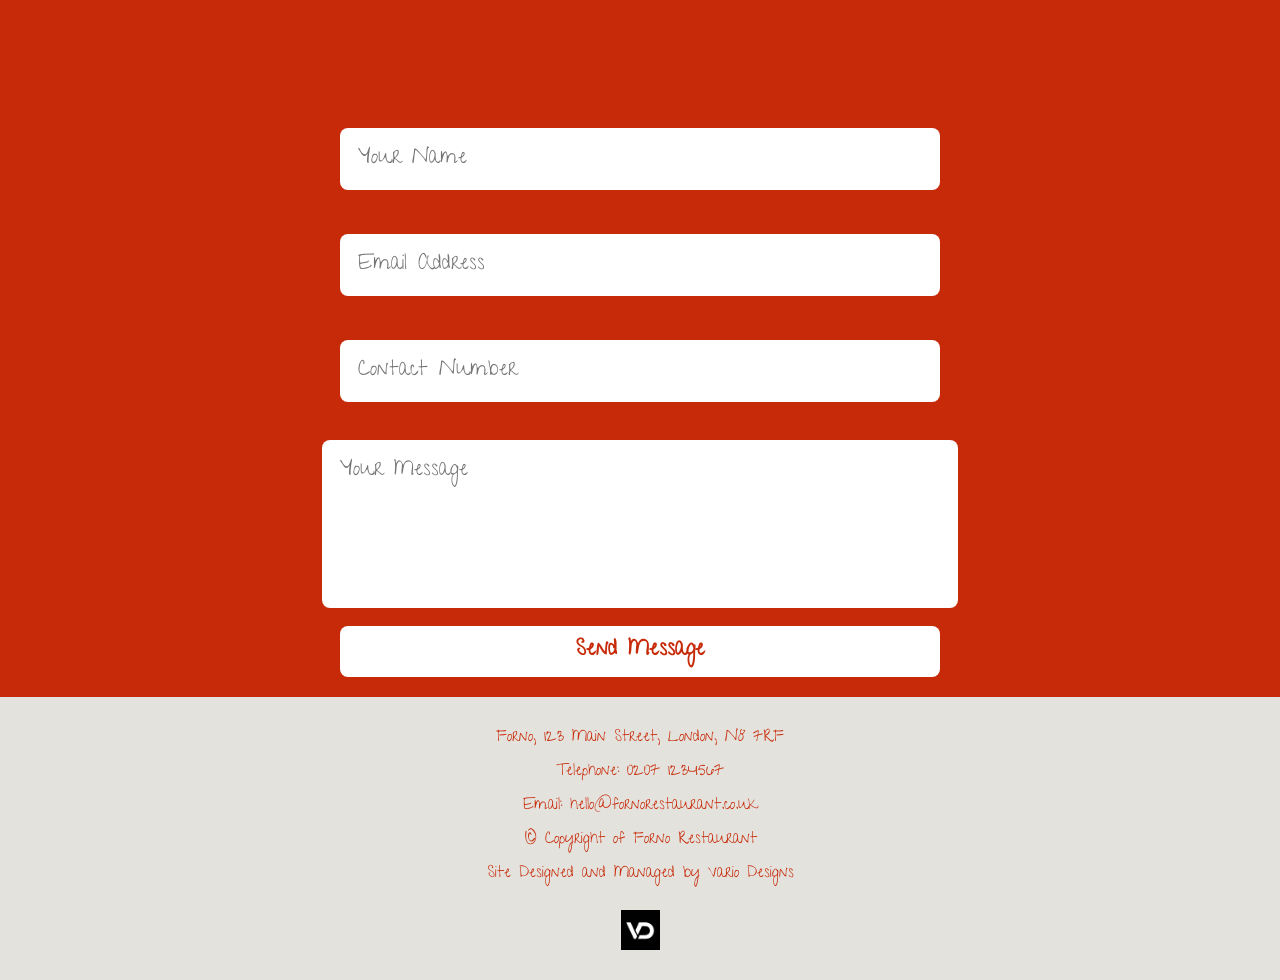
==== commit abfef3e2: "Update homepage.html" ====
--- a/homepage.html
+++ b/homepage.html
@@ -127,13 +127,23 @@
 
     <div class="booking-widget-container">
         <iframe 
-            src="https://www.variodesigns.co.uk/reservations/forno/widget.php"
-            style="width:100%; max-width:650px; height:800px; border:0; border-radius:12px; overflow:hidden;"
-            loading="lazy">
-        </iframe>
-    </div>
-</section>
-
+    id="forno-widget"
+    src="https://www.variodesigns.co.uk/reservations/forno/widget.php"
+    style="width:100%; max-width:500px; height:700px; border:0; border-radius:12px; overflow:hidden;"
+    loading="lazy">
+</iframe>
+
+    </div>
+</section>
+
+<script>
+    window.addEventListener("message", function(event) {
+        if (event.data.widgetHeight) {
+            const iframe = document.querySelector("#forno-widget");
+            iframe.style.height = event.data.widgetHeight + "px";
+        }
+    });
+</script>
 
 <section class="contact2-section" id="contact2">
     <h2>Contact Us</h2>
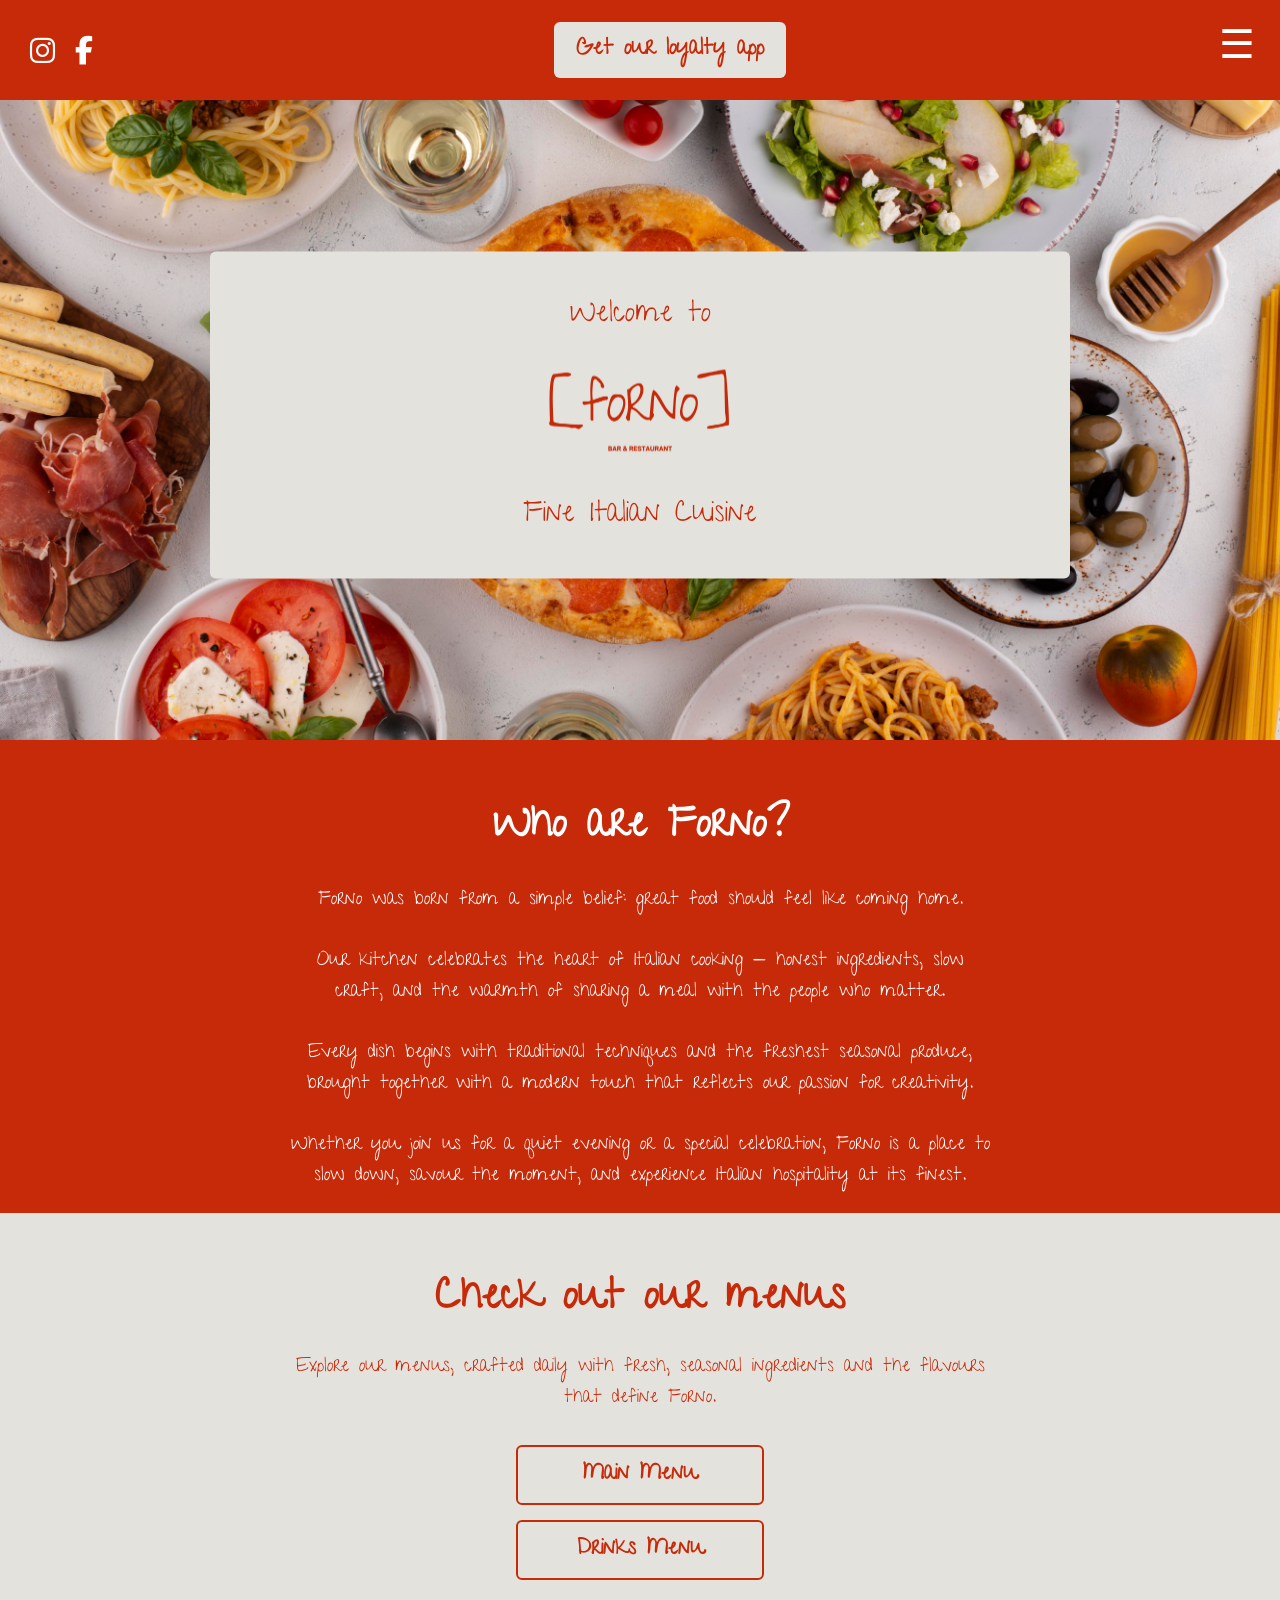
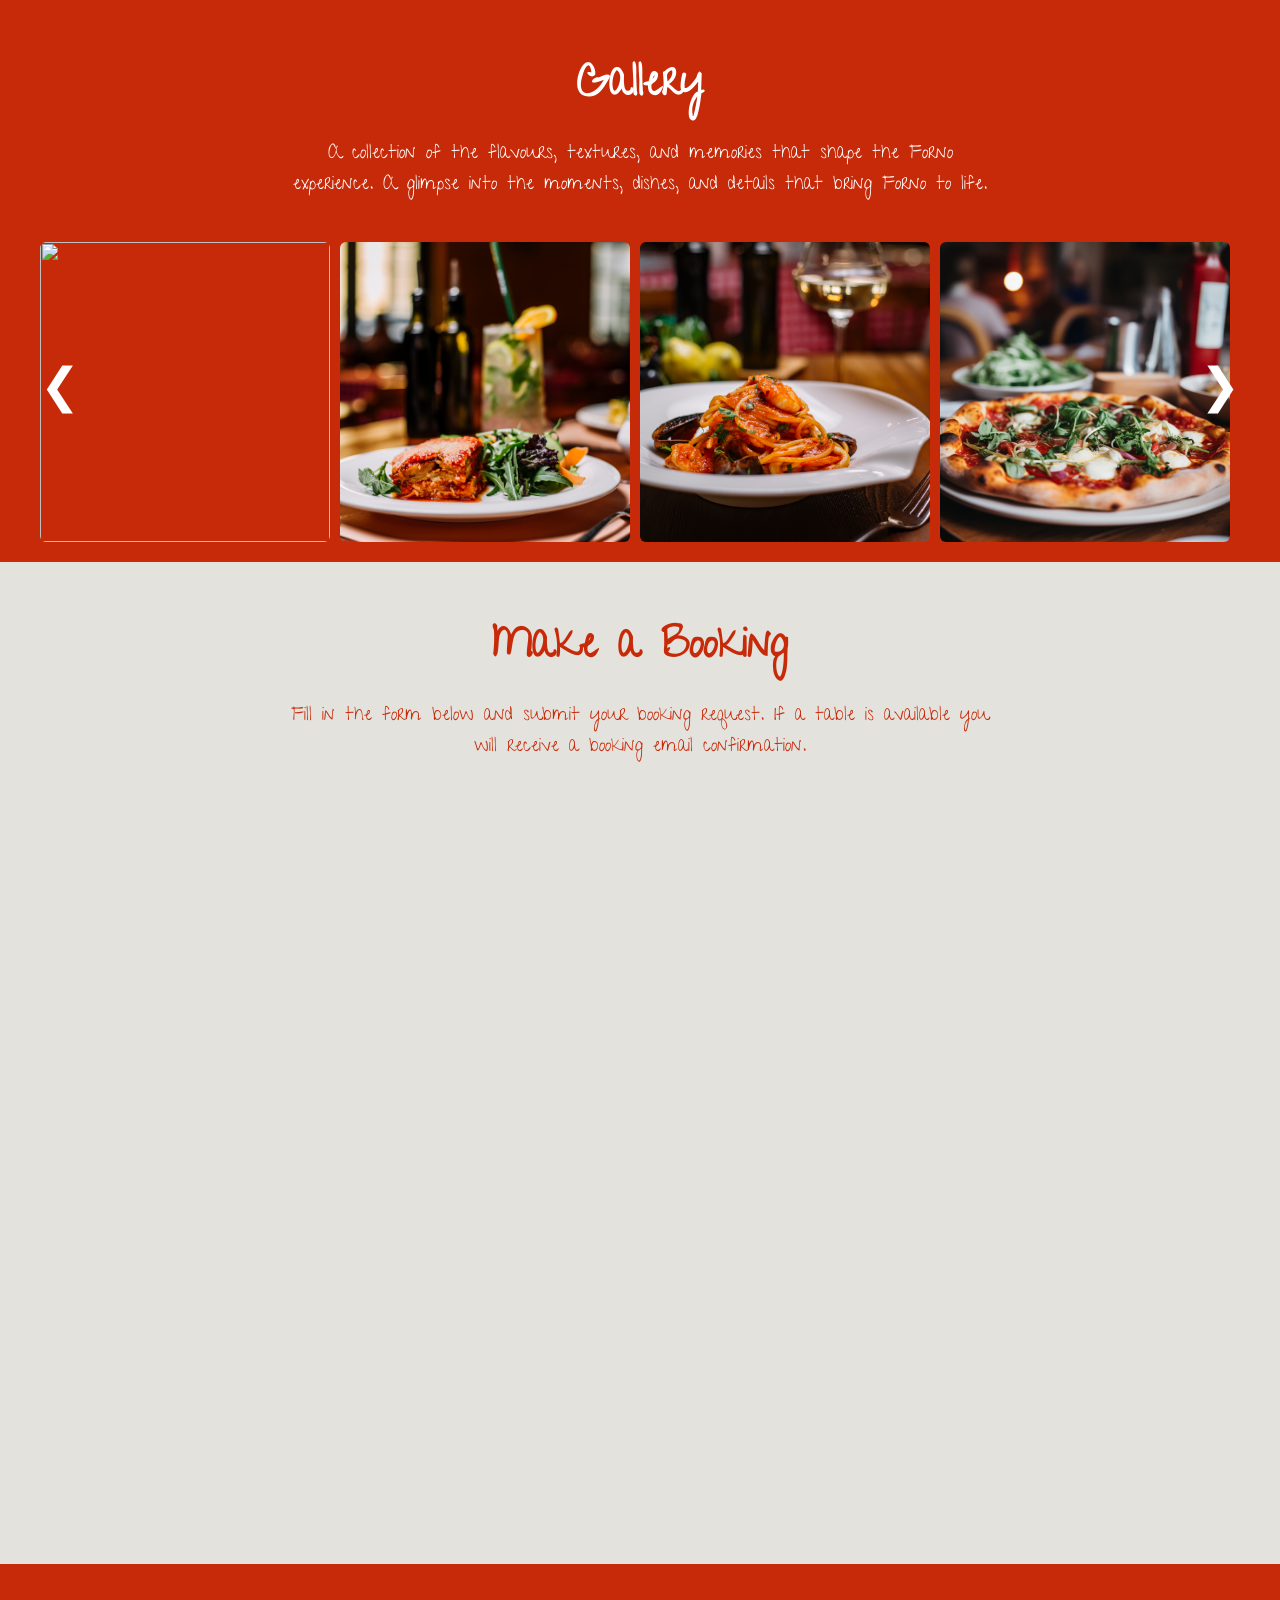
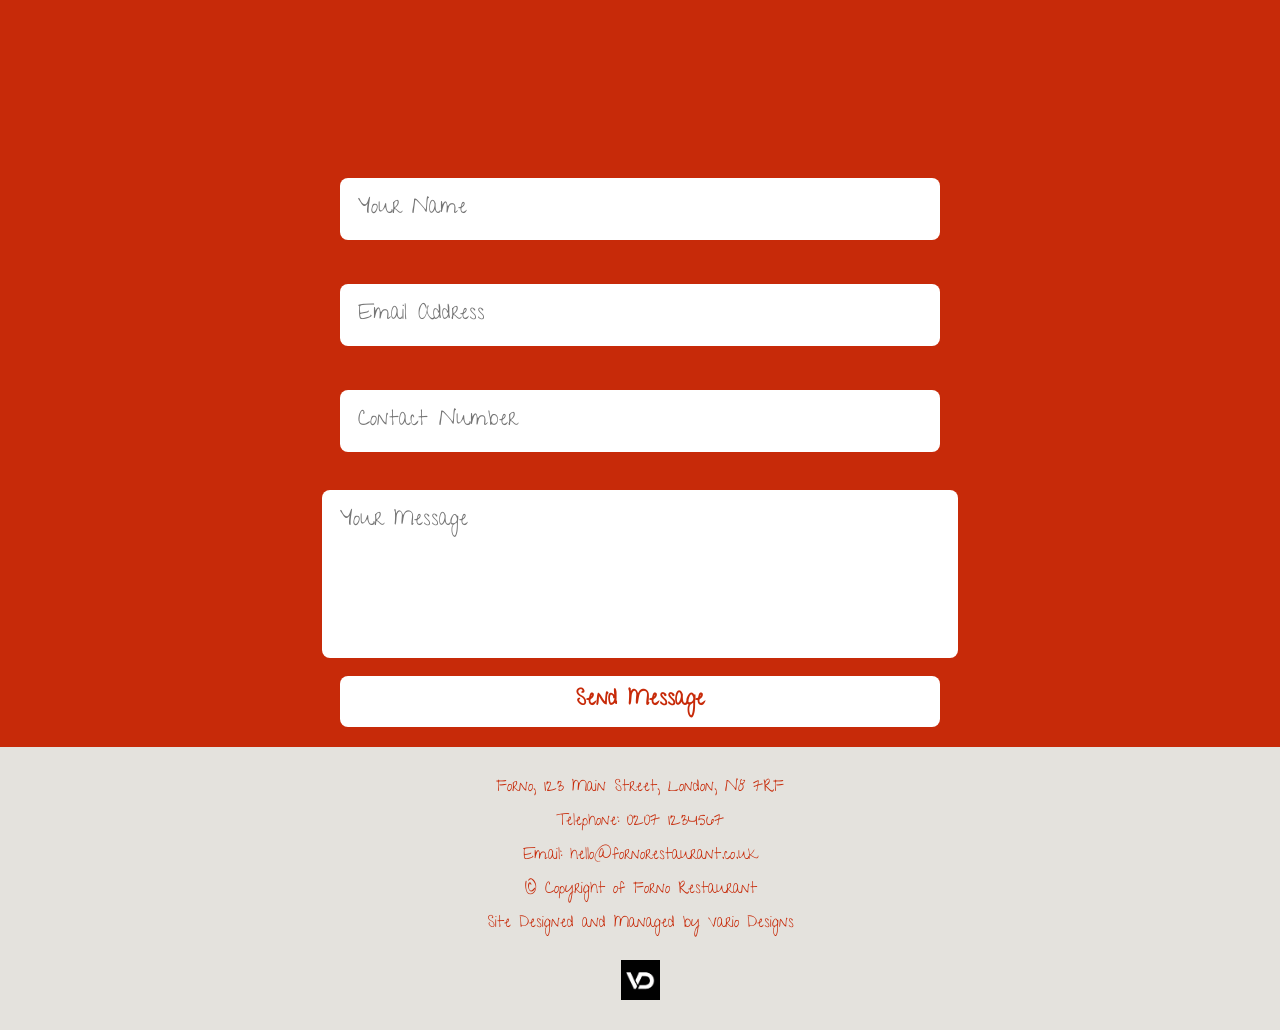
==== commit 9dc5054c: "Update homepage.html" ====
--- a/homepage.html
+++ b/homepage.html
@@ -129,7 +129,7 @@
         <iframe 
     id="forno-widget"
     src="https://www.variodesigns.co.uk/reservations/forno/widget.php"
-    style="width:100%; max-width:500px; height:700px; border:0; border-radius:12px; overflow:hidden;"
+    style="width:100%; max-width:600px; height:750px; border:0; border-radius:12px; overflow:hidden;"
     loading="lazy">
 </iframe>
 
